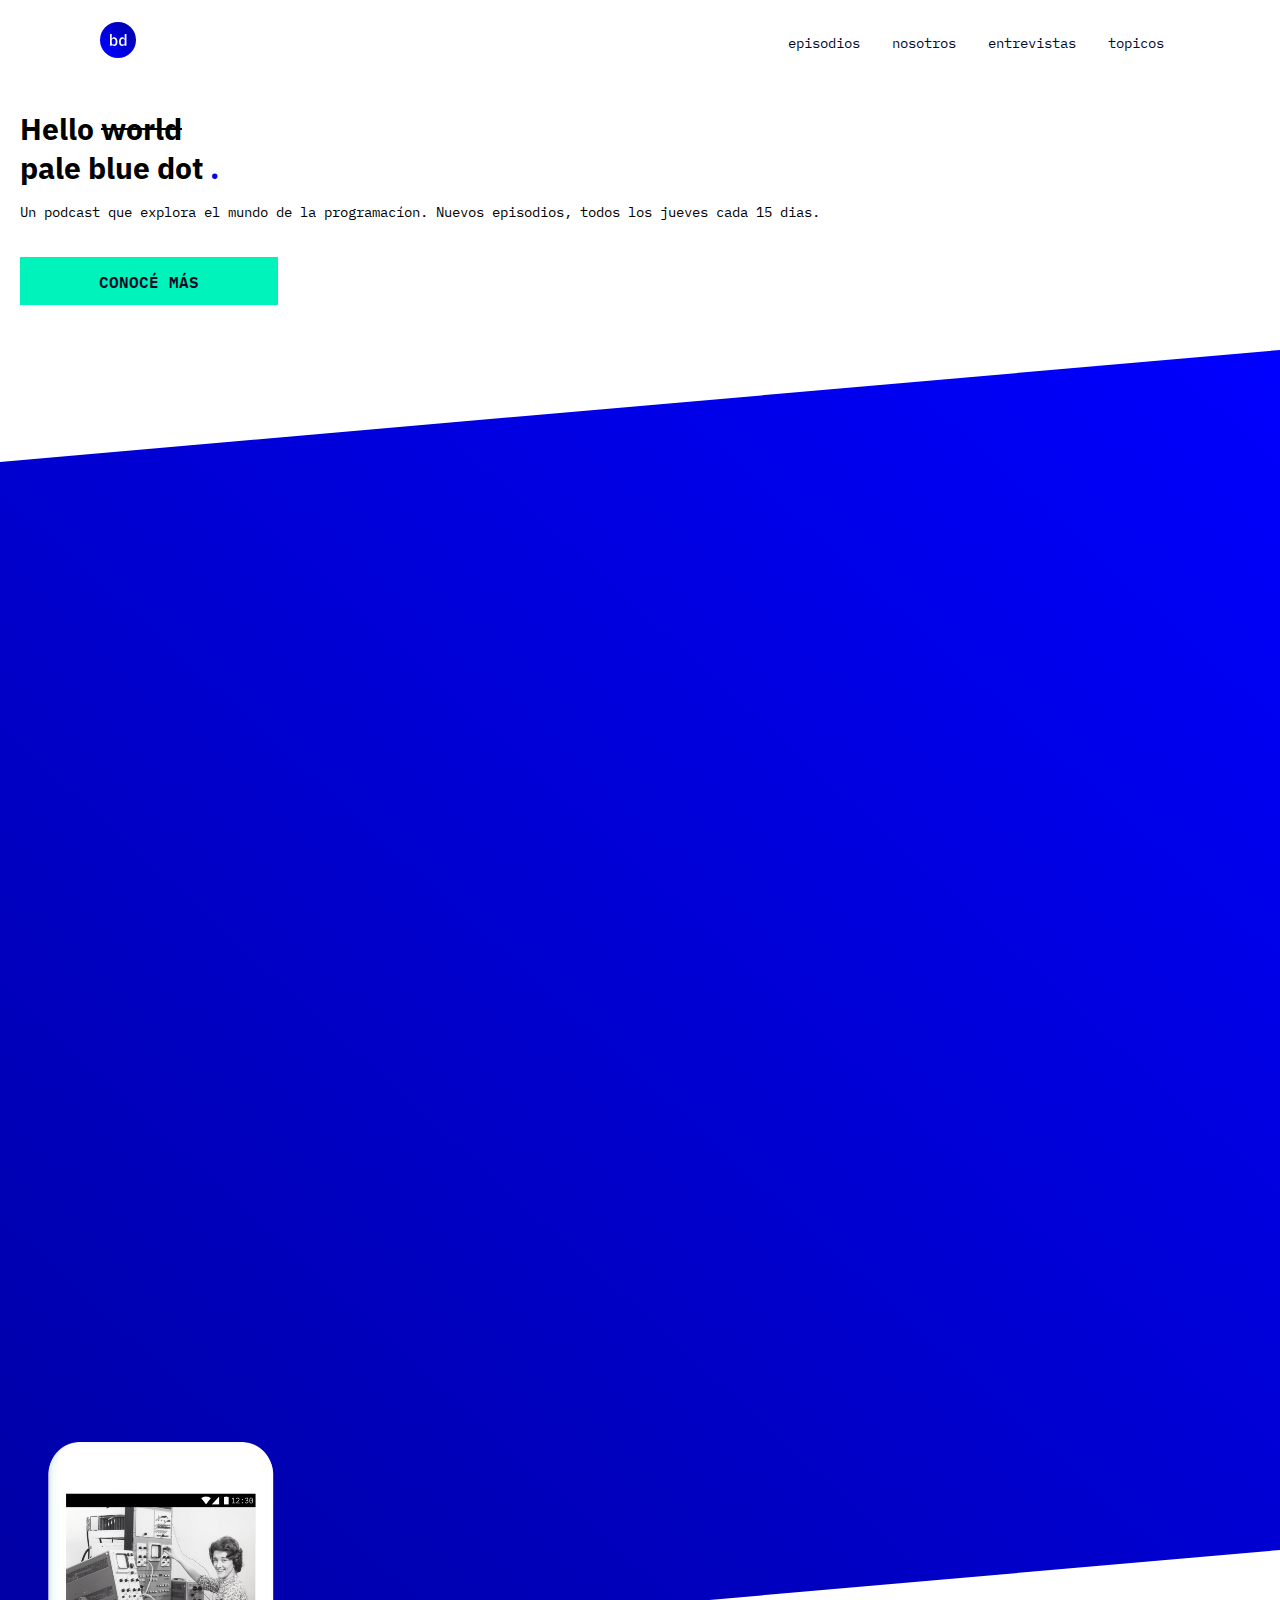
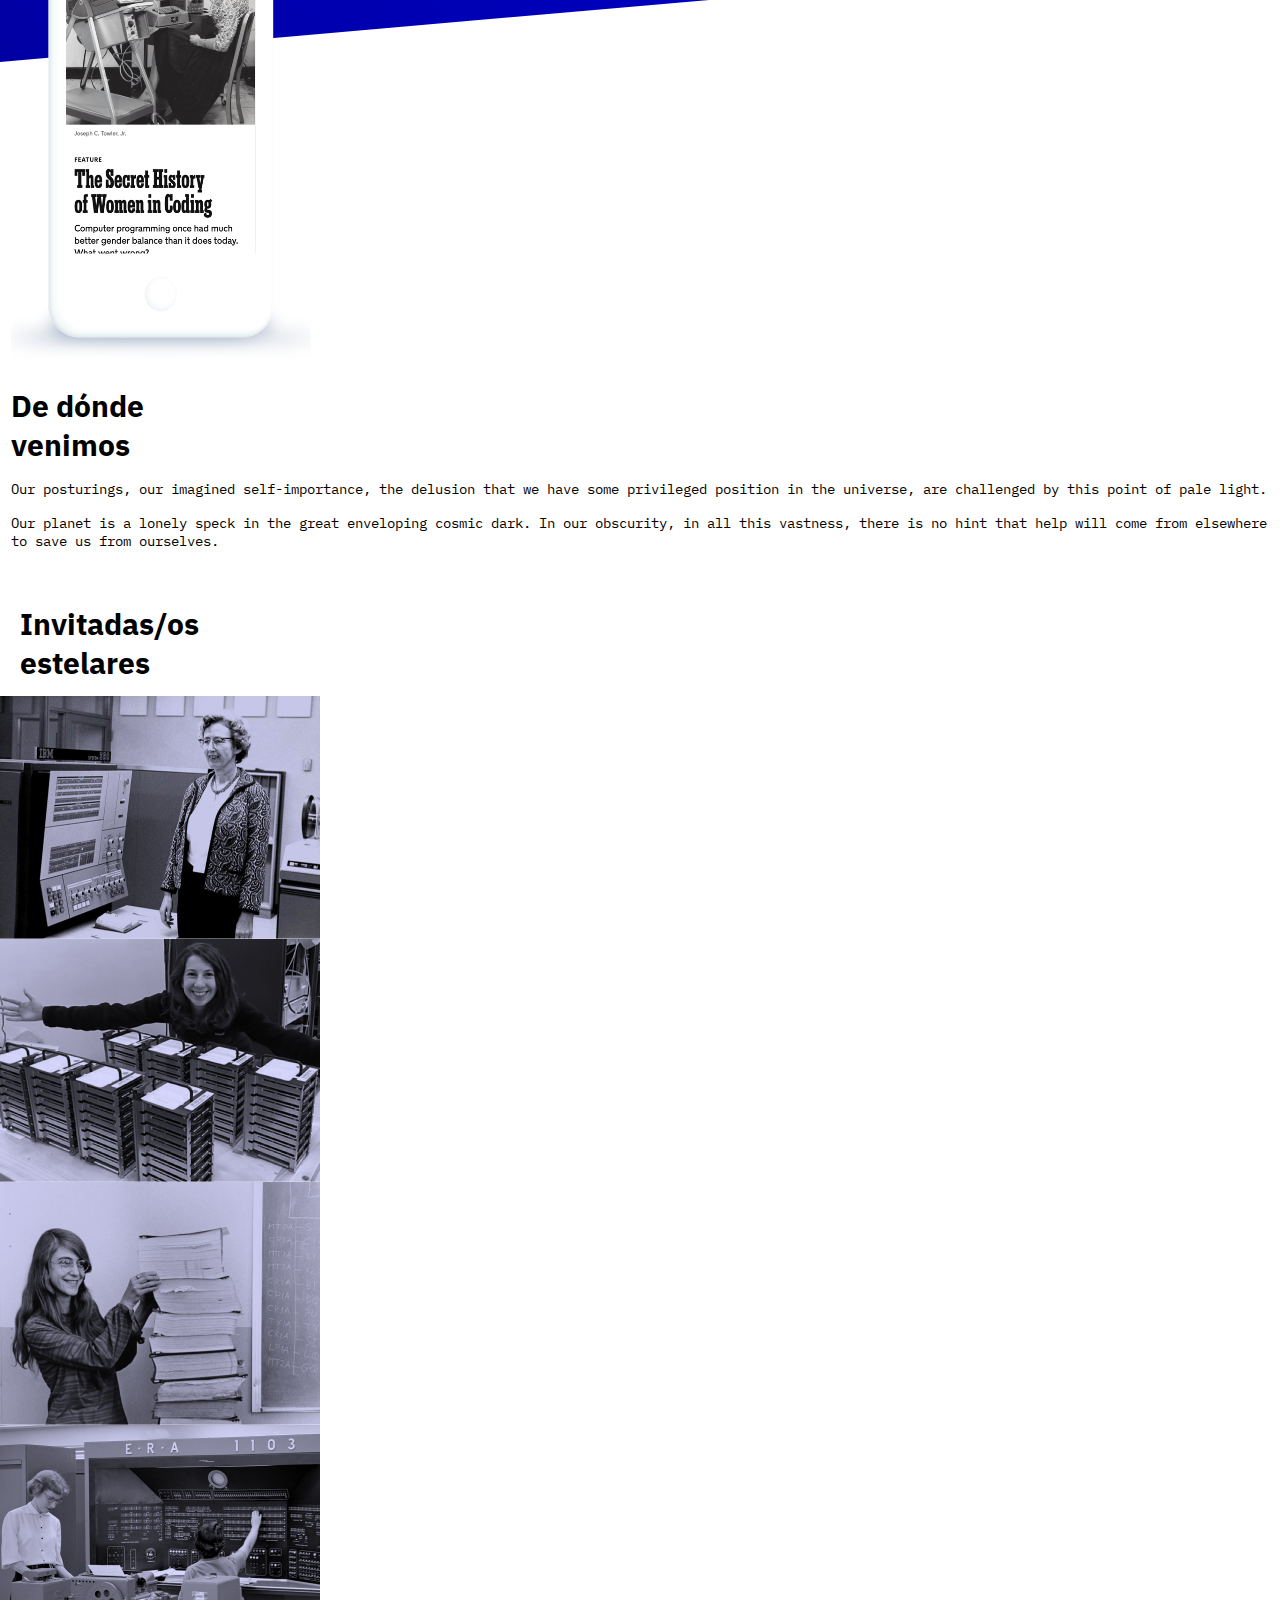
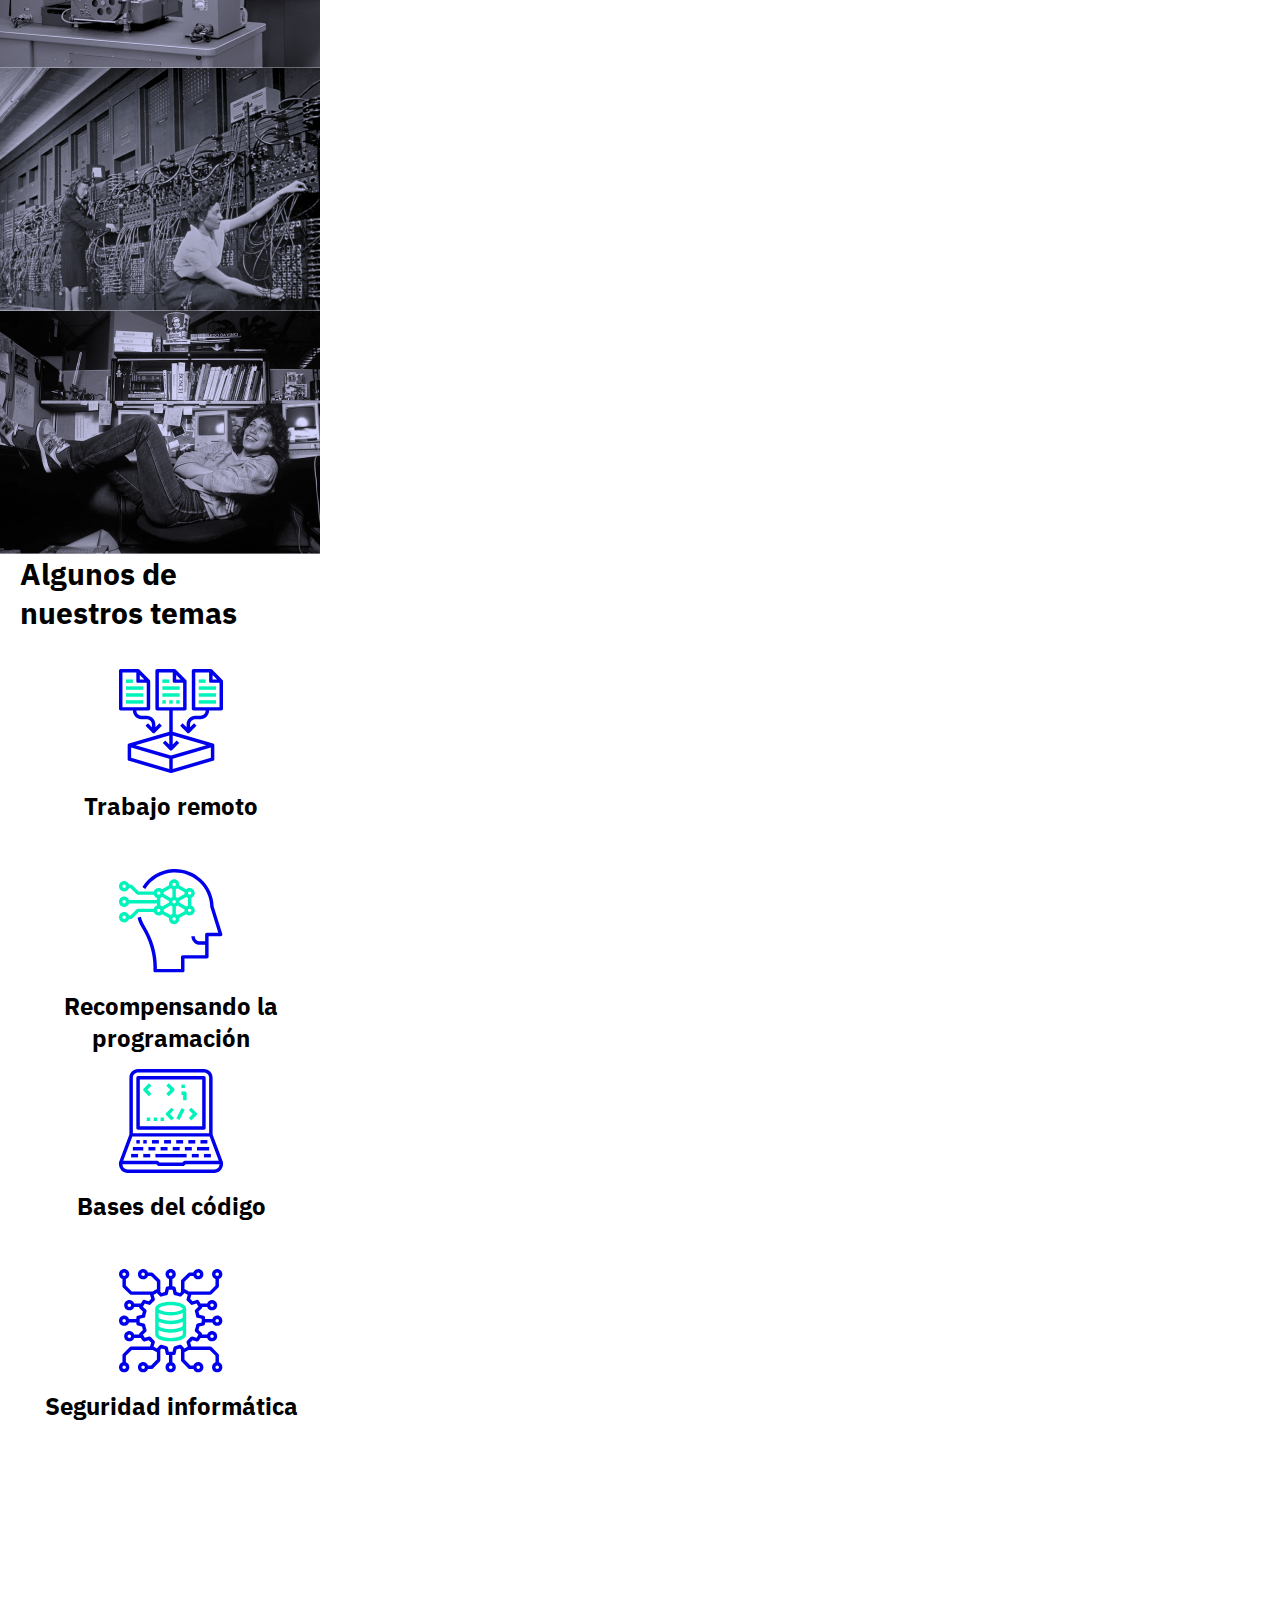
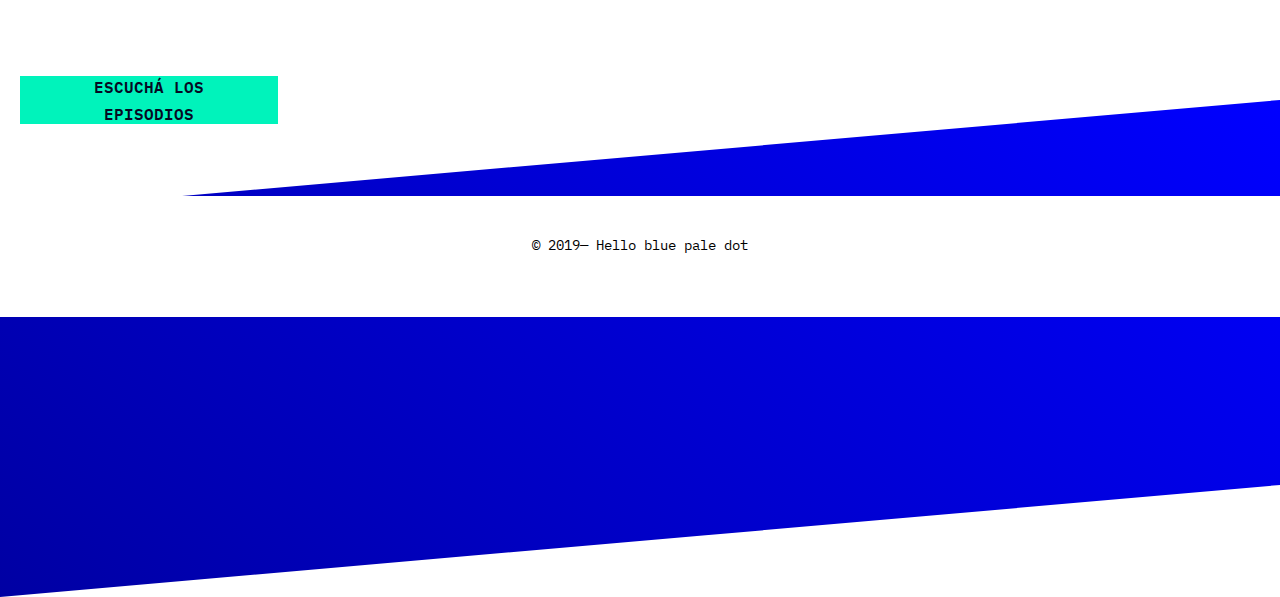
==== pagina/index.html @ 5ed2f021 "footer y section 6 por faltar en desktop" ====
<!DOCTYPE html>
<html lang="en">
<head>
    <meta charset="UTF-8">
    <meta name="viewport" content="width=device-width, initial-scale=1.0">
    <link rel="stylesheet" href="https://use.fontawesome.com/releases/v5.8.1/css/all.css" integrity="sha384-50oBUHEmvpQ+1lW4y57PTFmhCaXp0ML5d60M1M7uH2+nqUivzIebhndOJK28anvf" crossorigin="anonymous">
    <link rel="preconnect" href="https://fonts.gstatic.com">
    <link href="https://fonts.googleapis.com/css2?family=IBM+Plex+Mono:ital,wght@0,400;1,200;1,300&display=swap" rel="stylesheet">
    <link href="https://fonts.googleapis.com/css2?family=IBM+Plex+Mono:ital,wght@0,400;1,200;1,300&family=IBM+Plex+Sans:wght@300&display=swap" rel="stylesheet">
    <link rel="import" href="assets/logo.svg">
    <link rel="import" href="assets/icon1.svg">
    <link rel="import" href="assets/icon2.svg">
    <link rel="import" href="assets/icon3.svg">
    <link rel="import" href="assets/icon4.svg">
    <link rel="import" href="assets/grace-hopper.png">
    <link rel="import" href="assets/Katie-Bouman.png">
    <link rel="import" href="assets/Margaret_Hamilton.png">
    <link rel="import" href="assets/An E.R.A.Univac 1103 computer in the 1950s.png">
    <link rel="import" href="assets/Computer operators with an Eniac — the world’s first programmable general-purpose computer.png">
    <link rel="import" href="assets/susan-kare.png">
    <link rel="import" href="assets/phone.png">
    <link rel="stylesheet" href="css/index.css">
    <title>bd</title>
</head>
<body>
    <header class="header">
        <div class="logo">
            <img src="assets/logo.svg" class="logo">
        </div>
        <div class="menu-container">
            <input type="checkbox" class="menu-check" id="menu-checked">
            <label for="menu-checked">
                <div class="hamburguesa">
                    <!-- &#9776 -->
                    <i class="fas fa-bars"></i>
                </div>
                <div class="closed">
                    <!-- &#10006 -->
                    <i class="fas fa-times"></i>
                </div>
            </label>
            <div class="menu paragraph">
                <div><a href="#">episodios</a></div>
                <div><a href="#">nosotros</a></div>
                <div><a href="#">entrevistas</a></div>
                <div><a href="#">topicos</a></div>
            </div>
        </div>
    </header>
    <section class="sect-1">
        <div class="container">
            <div class="title main">
                <h5>Hello
                    <span style="text-decoration: line-through;">world</span><br>
                    pale blue dot <span style="color: #0000EC;">.</span>
                </h5>
            </div>
            <div class="paragraph"><p>
                Un podcast que explora el mundo de la programacíon.
                Nuevos episodios, todos los jueves cada 15 dias.
            </p>
        </div>
            <div class="links">
                <a href="#">CONOCÉ MÁS</a>
            </div>
        </div>
    </section>
    <section  class="sect-2">
        <div class="background">
        </div>
         <div class="container">
            <div class="title secondary-tit">
                <h5>Episodios</h5>
            </div>
        </div>
        <div class="container-img">
        <div class="container-left cont-main">
            <div><iframe class="frame" src="https://open.spotify.com/embed-podcast/episode/7AZZy2nJ4R9ZndHW0h2yxt"  frameborder="0" allowtransparency="true" allow="encrypted-media"></iframe></div>
            <div><iframe  class="frame" src="https://open.spotify.com/embed-podcast/episode/1ezdL2ivAGLwSE6Xbssxqt"  frameborder="0" allowtransparency="true" allow="encrypted-media"></iframe></div>
        </div>
        <div class="container-right cont-main">
            <div><iframe class="frame" src="https://open.spotify.com/embed-podcast/episode/3cWta1iiQSfvrdHaCbLkSD"  frameborder="0" allowtransparency="true" allow="encrypted-media"></iframe></div>
            <div><iframe class="frame" src="https://open.spotify.com/embed-podcast/show/2Iibd5A6R7mxkCm4NwNmUn"  frameborder="0" allowtransparency="true" allow="encrypted-media"></iframe></div>
        </div>
     </div>
    </section>
    <section  class="sect-3">
        <div class="container-img">
            <div class="container-left">
                <img src="assets/phone.png" class="phone">
            </div>
            <div class="container-right A-box">
                <div class="title">
                    <h5>De dónde <br>
                         venimos
                    </h5>
                </div>
            <div class="paragraph">
                <p>
                Our posturings, our imagined self-importance,
                the delusion that we have some privileged
                position in the universe, are challenged
                by this point of pale light.
            </p>
        </div>
        <div class="paragraph">
            <p>
            Our planet is a lonely speck in the great enveloping
            cosmic dark. In our obscurity, in all this vastness,
            there is no hint that help will come from elsewhere
            to save us from ourselves.
        </p>
    </div>
            </div>
        </div>
    </section>      
    <section  class="sect-4">
        <div class="container">
            <div class="title third-tit">
                <h5>Invitadas/os<br>
                     estelares
                    </h5>
            </div>
        </div>
        <div class="container-img img-2">
            <div class="cont-sec-L">
                <div class="image">
                    <img src="assets/grace-hopper.png" class="image">
                </div>
                <div class="image">
                    <img src="assets/Katie-Bouman.png" class="image">
                </div>
                <div class="image">
                    <img src="assets/Margaret_Hamilton.png" class="image">
                </div>
            </div>
            <div class="cont-sec-R">
                <div class="image">
                    <img src="assets/An E.R.A.Univac 1103 computer in the 1950s.png" class="image">
                </div>
                <div class="image">
                    <img src="assets/Computer operators with an Eniac — the world’s first programmable general-purpose computer.png" class="image">
                </div>
                <div class="image">
                    <img src="assets/susan-kare.png" class="image">
                </div>
            </div>
        </div>
    </section>
    <section  class="sect-5">
        <div class="container">
            <div class="title fourth-tit">
                <h5>
                    Algunos de <br>
                    nuestros temas
                </h5>
            </div>
        </div>
        <div class="container-img img-3">
        <div class="container-left cont-third">
            <div class="box">
                <img src="assets/icon1.svg" class="image border">
                <p class="title small">Trabajo remoto</p>
            </div>
            <div class="box">
                <img src="assets/icon2.svg" class="image border">
                <p class="title small">Recompensando la programación
            </p>
            </div>
        </div>
        <div class="container-right cont-third">
            <div class="box">
                <img src="assets/icon3.svg" class="image border">
                <p class="title small">Bases del código</p>
            </div>
            <div class="box">
                <img src="assets/icon4.svg" class="image border">
                <p class="title small">Seguridad informática</p>
            </div>
        </div>
    </div>
    </section>
    <section  class="sect-6">
        <div class="background second">
        </div>
        <div class="container">
            <div class="title secondary-tit">
                <h4>¿Querés las <br>
                     ultimas  <br> 
                     novedades?</h4>
            </div>
            <div class="links">
                <a href="#">ESCUCHÁ LOS EPISODIOS</a>
            </div>
        </div>
    </section>
    <footer>
        <div class="footer">
            <div class="container-left cont-four">
                <p class="paragraph">
                    © 2019— Hello blue pale dot
                </p>
            </div>
            <div class="container-right cont-four">
                <i class="fab fa-spotify"></i>
                <i class="fab fa-instagram"></i>
                <i class="fab fa-twitter"></i>
                <i class="fab fa-facebook"></i>
                <i class="fab fa-telegram"></i>
            </div>
        </div>
    </footer>
</body>
---- pagina/css/index.css ----
* {
  box-sizing: border-box;
  margin: 0;
  padding: 0;
}

section {
  z-index: 1;
}

.background {
  position: absolute;
  content: " ";
  top: 350px;
  bottom: 0;
  right: 0;
  left: 0;
  width: 100%;
  height: 1200px;
  z-index: -1;
  transform: skewY(-5deg);
  transform-origin: top right;
  background-image: linear-gradient(225deg, #0000FF 0%, #0000A3 100%);
}
.background.second {
  top: 4900px;
  height: 385px;
}

.container {
  margin: 0 20px;
}

.title {
  display: flex;
  flex-direction: column;
  font-size: 36px;
  letter-spacing: 0;
  font-family: "IBM Plex Sans", sans-serif;
  letter-spacing: 0;
}
.title.secondary-tit {
  color: #ffffff;
  margin-top: 80px;
}
.title.secondary-tit h4 {
  font-weight: 500;
  text-align: center;
}
.title.third-tit {
  margin-top: 54px;
  margin-bottom: 14px;
}
.title.fourth-tit {
  margin-bottom: 37px;
}
.title.small {
  font-size: 24px;
  font-weight: bold;
  text-align: center;
  margin: 17px 0 34px;
}

.links {
  display: flex;
  flex-direction: column;
  justify-content: center;
  width: 258px;
  height: 48px;
  background-color: #00F3BB;
  margin: 36px 0 72px 0;
}
.links a {
  font-family: "IBM Plex Mono", monospace;
  color: #060A24;
  font-weight: 600;
  text-decoration: none;
  text-align: center;
  padding: 15px 25px;
}

.links:hover {
  background-image: linear-gradient(225deg, #0000FF 0%, #00F3BB 100%);
}
.links:hover a {
  font-family: "IBM Plex Mono", monospace;
  color: #ffffff;
}

.container-img {
  margin: 11px 11px;
}
.container-img.img-2 {
  margin: 0;
}

.container-left, .container-right {
  flex-direction: row;
  flex-wrap: wrap;
  align-items: center;
  width: 100%;
  height: 100%;
  max-width: 1440px;
  max-height: 1000px;
}

.paragraph {
  font-family: "IBM Plex Mono", monospace;
  font-size: 14px;
  letter-spacing: 0;
  margin-top: 16px;
}

.frame {
  width: 100%;
  height: 100%;
  min-width: 300px;
  max-width: 600px;
  min-height: 235px;
  max-height: 240px;
}

.box {
  display: flex;
  flex-direction: column;
  height: 150px;
  width: 320px;
  margin-bottom: 50px;
}

.phone {
  width: 300px;
  height: 520px;
  margin-top: 40px;
  margin-bottom: 20px;
}

.image {
  display: flex;
  width: 320px;
  max-width: 500px;
  max-height: 364px;
  height: 243px;
}
.image.border {
  width: 104px;
  height: 104px;
  margin: 0 108px;
}

.container-right .image:nth-last-child(1) {
  margin-bottom: 48px;
}

.footer {
  display: flex;
  flex-direction: column;
  width: 100%;
  height: 121px;
  background-color: #ffffff;
  padding-top: 24px;
}

.footer {
  text-align: center;
}
.footer i {
  margin: 16px 19px 0 23px;
}

@media (min-width: 1440px) {
  .title {
    flex-direction: row;
    font-size: 48px;
  }
  .title.main {
    font-size: 64px;
  }
  .title.secondary-tit {
    margin-top: 200px;
  }

  br {
    display: none;
  }

  .links {
    margin-top: 56px;
  }
}
@media (min-width: 1440px) {
  .container {
    display: flex;
    margin: 0 200px;
  }

  .sect-3 {
    margin-top: 50px;
  }

  .phone {
    width: 457.6px;
    height: 660px;
  }

  .container-img {
    display: flex;
    margin: 26px 100px;
  }
  .container-img.cont-main {
    padding: 0 72px;
  }
  .container-img.img-2 {
    display: flex;
    flex-direction: column;
    width: 1440px;
    height: 728px;
  }
  .container-img.img-2.img-3 {
    margin: 0 200px;
  }
  .container-img .image {
    flex-direction: row;
    flex-wrap: wrap;
    width: 100%;
    height: 100%;
  }

  .sect-3 .container-img .container-left {
    width: 457.6px;
    margin-right: 62px;
  }

  .sect-3 {
    margin: 0 200px;
  }

  .sect-4 {
    margin-bottom: 64px;
  }

  .sect-4 .cont-sec-L, .cont-sec-R {
    display: flex;
    flex-direction: row;
    flex-wrap: nowrap;
    width: 100%;
    height: 364px;
  }

  .A-box {
    align-self: center;
    height: 350px;
    width: 464px;
  }

  .frame {
    margin-bottom: 72px;
    width: 584px;
    height: 232px;
  }

  .container:first-child {
    flex-direction: column;
  }
}
@media (min-width: 1440px) {
  .background {
    height: 1000px;
  }
}
.header {
  display: flex;
  justify-content: space-between;
  align-items: center;
  height: 60px;
  padding: 0 16px 0 16px;
  background: white;
  color: black;
  position: sticky;
  top: 0;
  margin-bottom: 29px;
}

.logo {
  height: 24px;
  width: 24px;
}

.menu-check {
  opacity: 0;
  position: absolute;
  left: 0;
  top: 0;
}

.menu-check:checked ~ label .hamburguesa {
  display: none;
}

.menu-check:checked ~ label .closed,
.menu-check:checked ~ .menu {
  display: block;
}

.closed,
.menu {
  display: none;
}

.menu {
  position: absolute;
  top: 44px;
  left: 0;
  background: #0000EC;
  width: 100%;
}

.menu div a {
  display: flex;
  color: #fff;
  text-decoration: none;
  padding: 16px 0 24px 16px;
}

.menu div a:hover {
  text-decoration: line-through;
  color: #00F3BB;
  transition: 0.2s ease-in-out;
}

.menu div a:active {
  text-decoration: line-through;
  color: rgba(6, 10, 36, 0.56);
  transition: 0.2s ease-in-out;
}

@media (min-width: 1280px) {
  .header {
    display: flex;
    justify-content: space-between;
    align-items: center;
    height: 80px;
    padding: 0 100px 0 100px;
    background: #fff;
    color: black;
    position: sticky;
    top: 0;
  }

  .hamburguesa, .menu-check:checked {
    display: none;
  }

  .logo {
    height: 36px;
    width: 36px;
  }

  .menu {
    display: inline-flex;
    position: relative;
    top: -5px;
    left: auto;
    background: transparent;
    width: 100%;
  }

  .menu div a {
    display: inline-block;
    color: #060A24;
    text-decoration: none;
    padding: 16px;
  }
}

/*# sourceMappingURL=index.css.map */
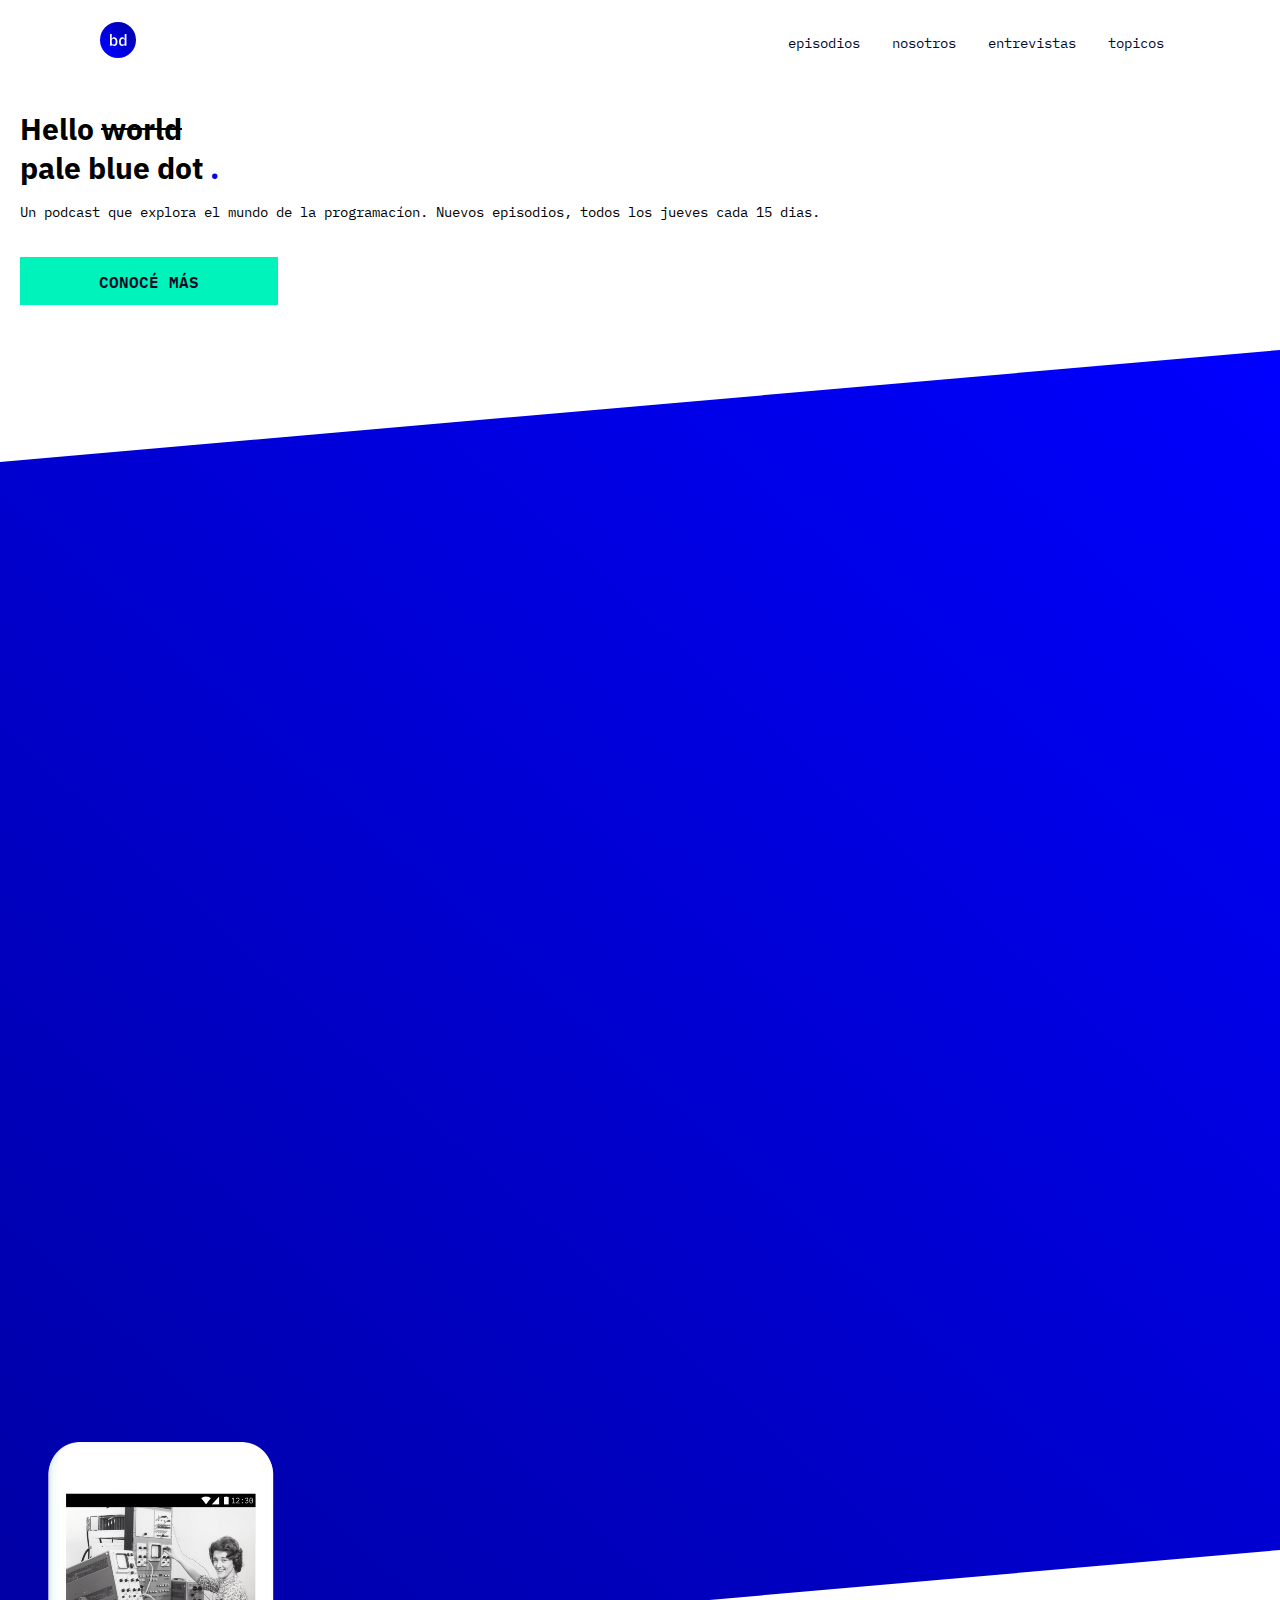
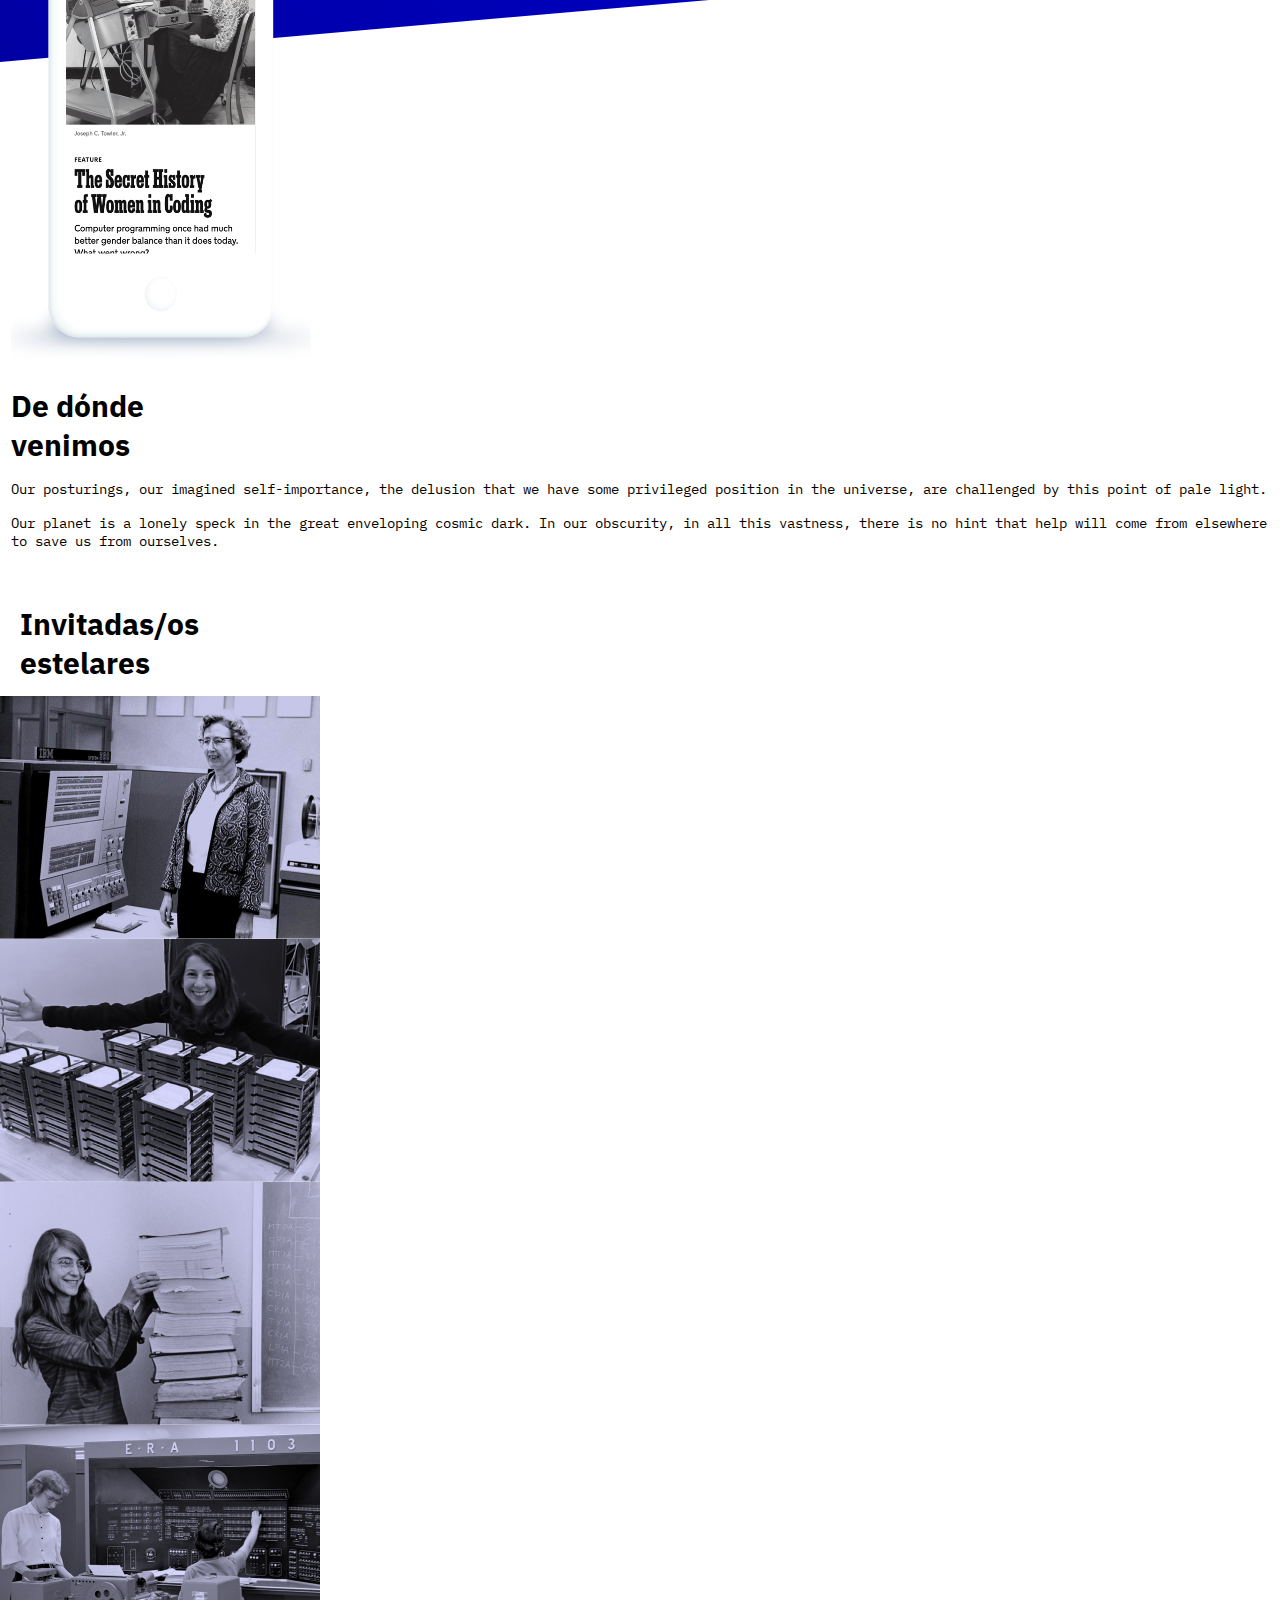
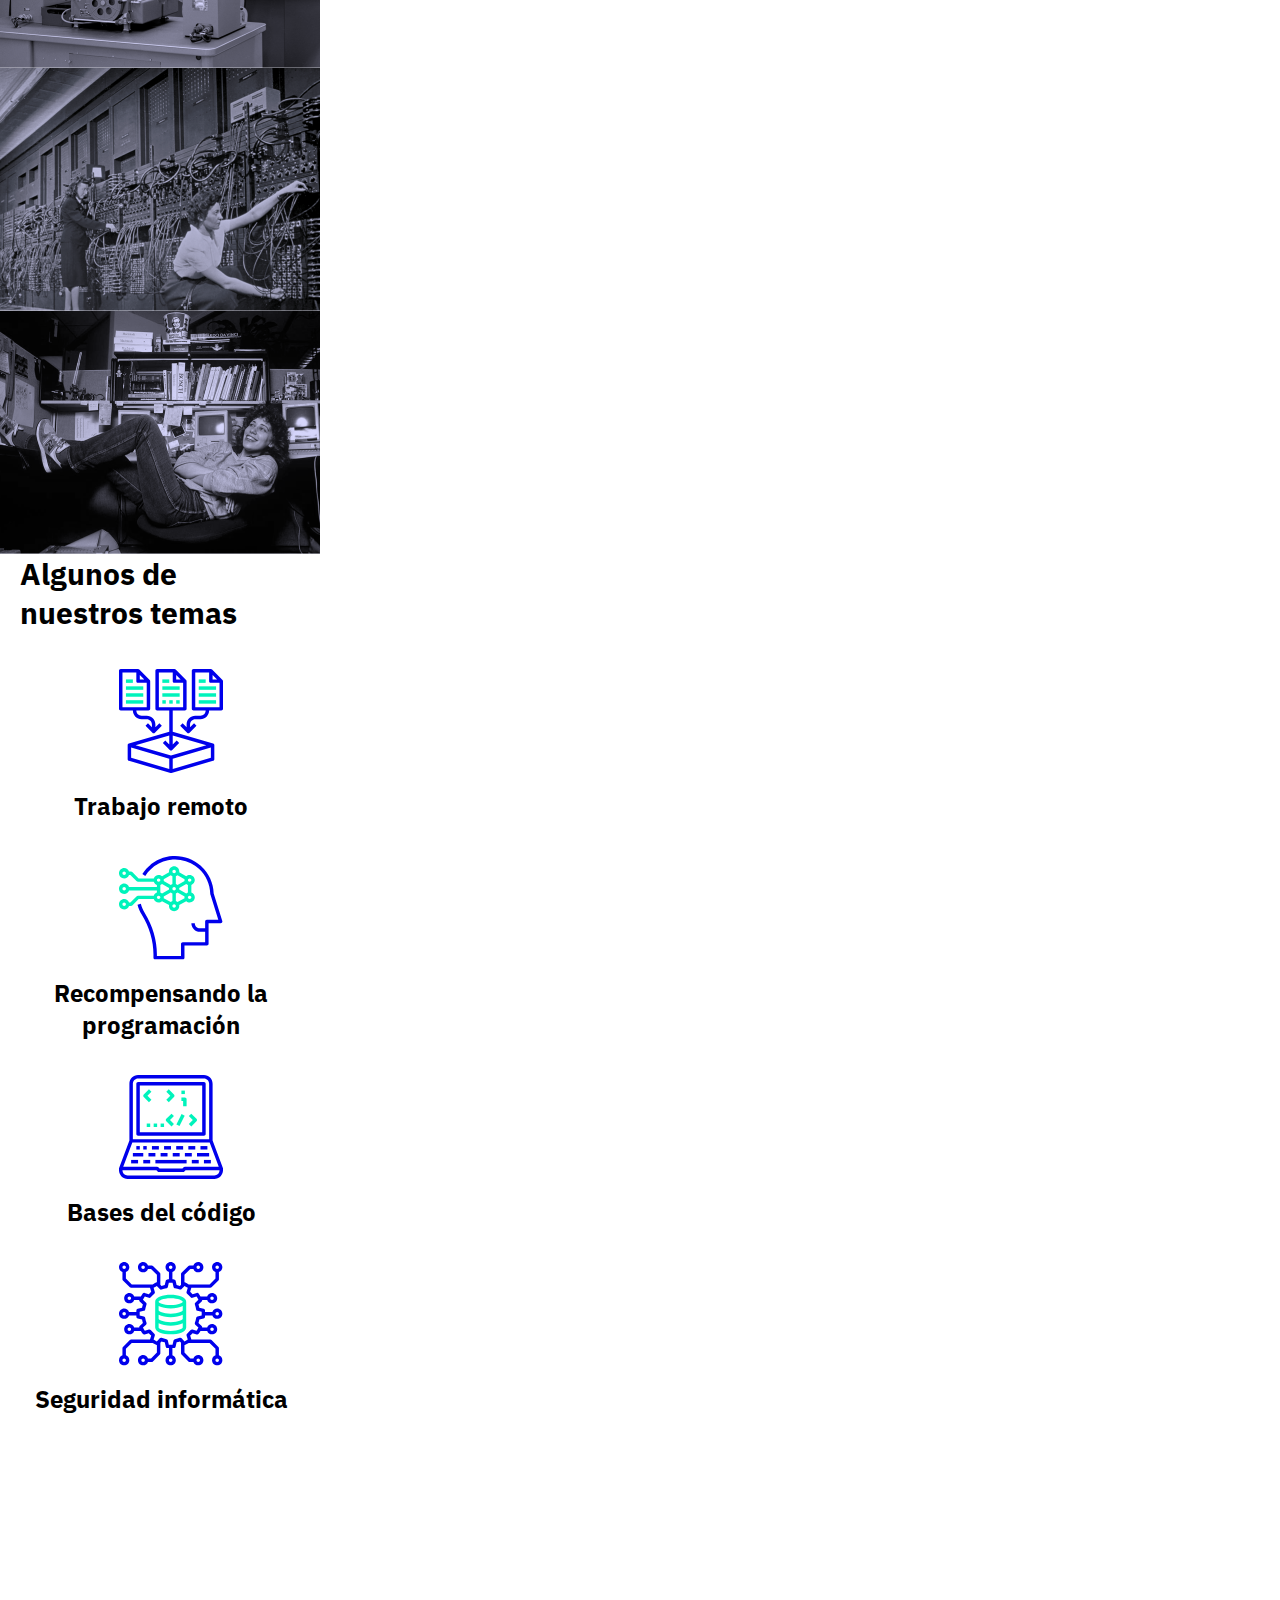
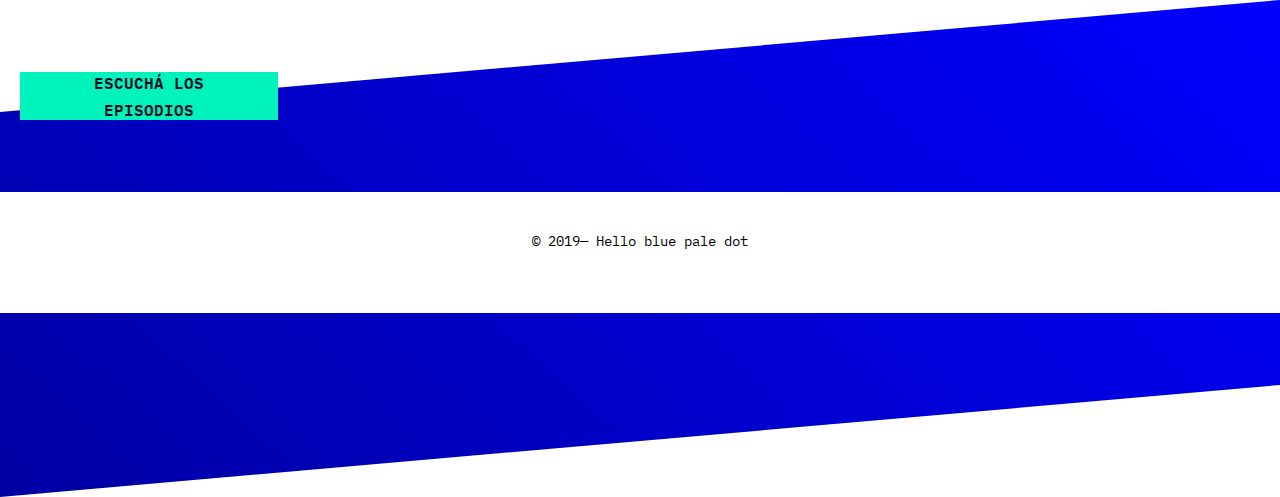
==== commit 0313d1f0: "todo hecho slo faltan algunos pulidos" ====
--- a/pagina/index.html
+++ b/pagina/index.html
@@ -40,10 +40,10 @@
                 </div>
             </label>
             <div class="menu paragraph">
-                <div><a href="#">episodios</a></div>
-                <div><a href="#">nosotros</a></div>
-                <div><a href="#">entrevistas</a></div>
-                <div><a href="#">topicos</a></div>
+                <div><a  href="#episodios">episodios</a></div>
+                <div><a  href="#nosotros">nosotros</a></div>
+                <div><a  href="#entrevistas">entrevistas</a></div>
+                <div><a  href="#topicos">topicos</a></div>
             </div>
         </div>
     </header>
@@ -61,11 +61,11 @@
             </p>
         </div>
             <div class="links">
-                <a href="#">CONOCÉ MÁS</a>
-            </div>
-        </div>
-    </section>
-    <section  class="sect-2">
+                <a href="#nosotros">CONOCÉ MÁS</a>
+            </div>
+        </div>
+    </section>
+    <section  class="sect-2" id="episodios">
         <div class="background">
         </div>
          <div class="container">
@@ -84,7 +84,7 @@
         </div>
      </div>
     </section>
-    <section  class="sect-3">
+    <section  class="sect-3" id="nosotros">
         <div class="container-img">
             <div class="container-left">
                 <img src="assets/phone.png" class="phone">
@@ -114,7 +114,7 @@
             </div>
         </div>
     </section>      
-    <section  class="sect-4">
+    <section  class="sect-4" id="entrevistas">
         <div class="container">
             <div class="title third-tit">
                 <h5>Invitadas/os<br>
@@ -147,7 +147,7 @@
             </div>
         </div>
     </section>
-    <section  class="sect-5">
+    <section  class="sect-5" id="topicos">
         <div class="container">
             <div class="title fourth-tit">
                 <h5>
@@ -157,7 +157,6 @@
             </div>
         </div>
         <div class="container-img img-3">
-        <div class="container-left cont-third">
             <div class="box">
                 <img src="assets/icon1.svg" class="image border">
                 <p class="title small">Trabajo remoto</p>
@@ -167,8 +166,6 @@
                 <p class="title small">Recompensando la programación
             </p>
             </div>
-        </div>
-        <div class="container-right cont-third">
             <div class="box">
                 <img src="assets/icon3.svg" class="image border">
                 <p class="title small">Bases del código</p>
@@ -178,19 +175,18 @@
                 <p class="title small">Seguridad informática</p>
             </div>
         </div>
-    </div>
     </section>
     <section  class="sect-6">
         <div class="background second">
         </div>
         <div class="container">
-            <div class="title secondary-tit">
+            <div class="title secondary-tit last-tit">
                 <h4>¿Querés las <br>
                      ultimas  <br> 
                      novedades?</h4>
             </div>
-            <div class="links">
-                <a href="#">ESCUCHÁ LOS EPISODIOS</a>
+            <div class="links sec-link">
+                <a href="#episodios">ESCUCHÁ LOS EPISODIOS</a>
             </div>
         </div>
     </section>
--- a/pagina/css/index.css
+++ b/pagina/css/index.css
@@ -23,7 +23,7 @@
   background-image: linear-gradient(225deg, #0000FF 0%, #0000A3 100%);
 }
 .background.second {
-  top: 4900px;
+  top: 4800px;
   height: 385px;
 }
 
@@ -100,7 +100,7 @@
   align-items: center;
   width: 100%;
   height: 100%;
-  max-width: 1440px;
+  max-width: 1540px;
   max-height: 1000px;
 }
 
@@ -121,11 +121,12 @@
 }
 
 .box {
-  display: flex;
-  flex-direction: column;
-  height: 150px;
-  width: 320px;
-  margin-bottom: 50px;
+  width: 100%;
+  height: 100%;
+  max-width: 300px;
+  min-width: 200px;
+  max-height: 200px;
+  min-height: 150px;
 }
 
 .phone {
@@ -179,6 +180,17 @@
   .title.secondary-tit {
     margin-top: 200px;
   }
+  .title.secondary-tit.last-tit {
+    margin-left: 200px;
+    margin-top: 150px;
+  }
+  .title.small {
+    margin: 17px 20px;
+  }
+
+  p .small {
+    text-align: center;
+  }
 
   br {
     display: none;
@@ -186,11 +198,15 @@
 
   .links {
     margin-top: 56px;
+  }
+  .links.sec-link {
+    align-self: center;
   }
 }
 @media (min-width: 1440px) {
   .container {
     display: flex;
+    flex-direction: column;
     margin: 0 200px;
   }
 
@@ -205,6 +221,7 @@
 
   .container-img {
     display: flex;
+    justify-content: center;
     margin: 26px 100px;
   }
   .container-img.cont-main {
@@ -213,10 +230,11 @@
   .container-img.img-2 {
     display: flex;
     flex-direction: column;
-    width: 1440px;
+    width: 100%;
+    max-width: 1600px;
     height: 728px;
   }
-  .container-img.img-2.img-3 {
+  .container-img .container-img .img-3 {
     margin: 0 200px;
   }
   .container-img .image {
@@ -224,6 +242,11 @@
     flex-wrap: wrap;
     width: 100%;
     height: 100%;
+  }
+  .container-img .image.border {
+    margin: 0 0 0 90px;
+    width: 104px;
+    height: 104px;
   }
 
   .sect-3 .container-img .container-left {
@@ -247,6 +270,27 @@
     height: 364px;
   }
 
+  .sect-5 {
+    margin-bottom: 40px;
+  }
+
+  .box {
+    width: 300px;
+    height: 200px;
+  }
+
+  .box .small:nth-last-child(1) {
+    margin: 17px 0 0 50px;
+  }
+
+  .sect-6 {
+    margin-top: 100px;
+  }
+
+  footer {
+    margin-top: 75px;
+  }
+
   .A-box {
     align-self: center;
     height: 350px;
@@ -266,6 +310,24 @@
 @media (min-width: 1440px) {
   .background {
     height: 1000px;
+  }
+  .background.second {
+    top: 3300px;
+    height: 518px;
+  }
+
+  .footer {
+    flex-direction: row;
+    justify-content: space-around;
+    height: 96px;
+    padding-top: 25px;
+  }
+  .footer .cont-four {
+    padding-right: 300px;
+  }
+  .footer .cont-four:last-child {
+    padding-left: 300px;
+    padding-right: 0;
   }
 }
 .header {
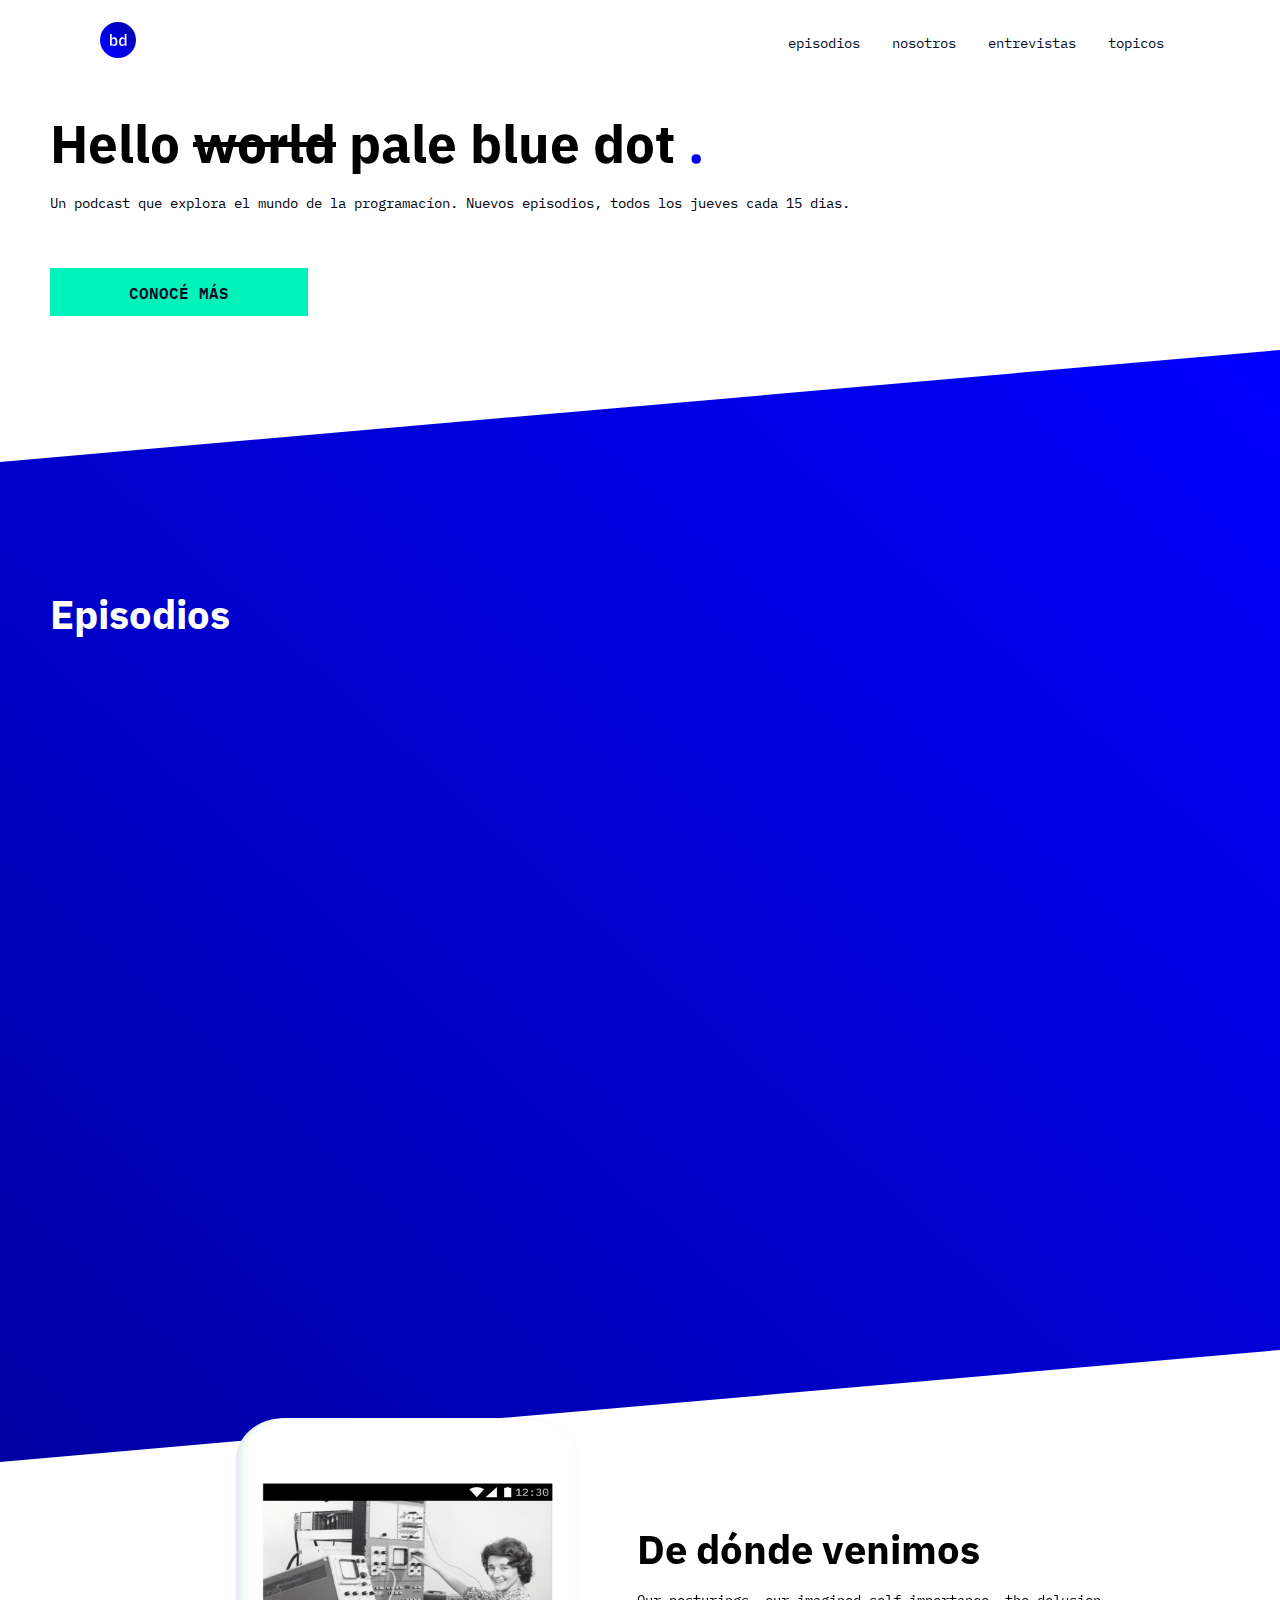
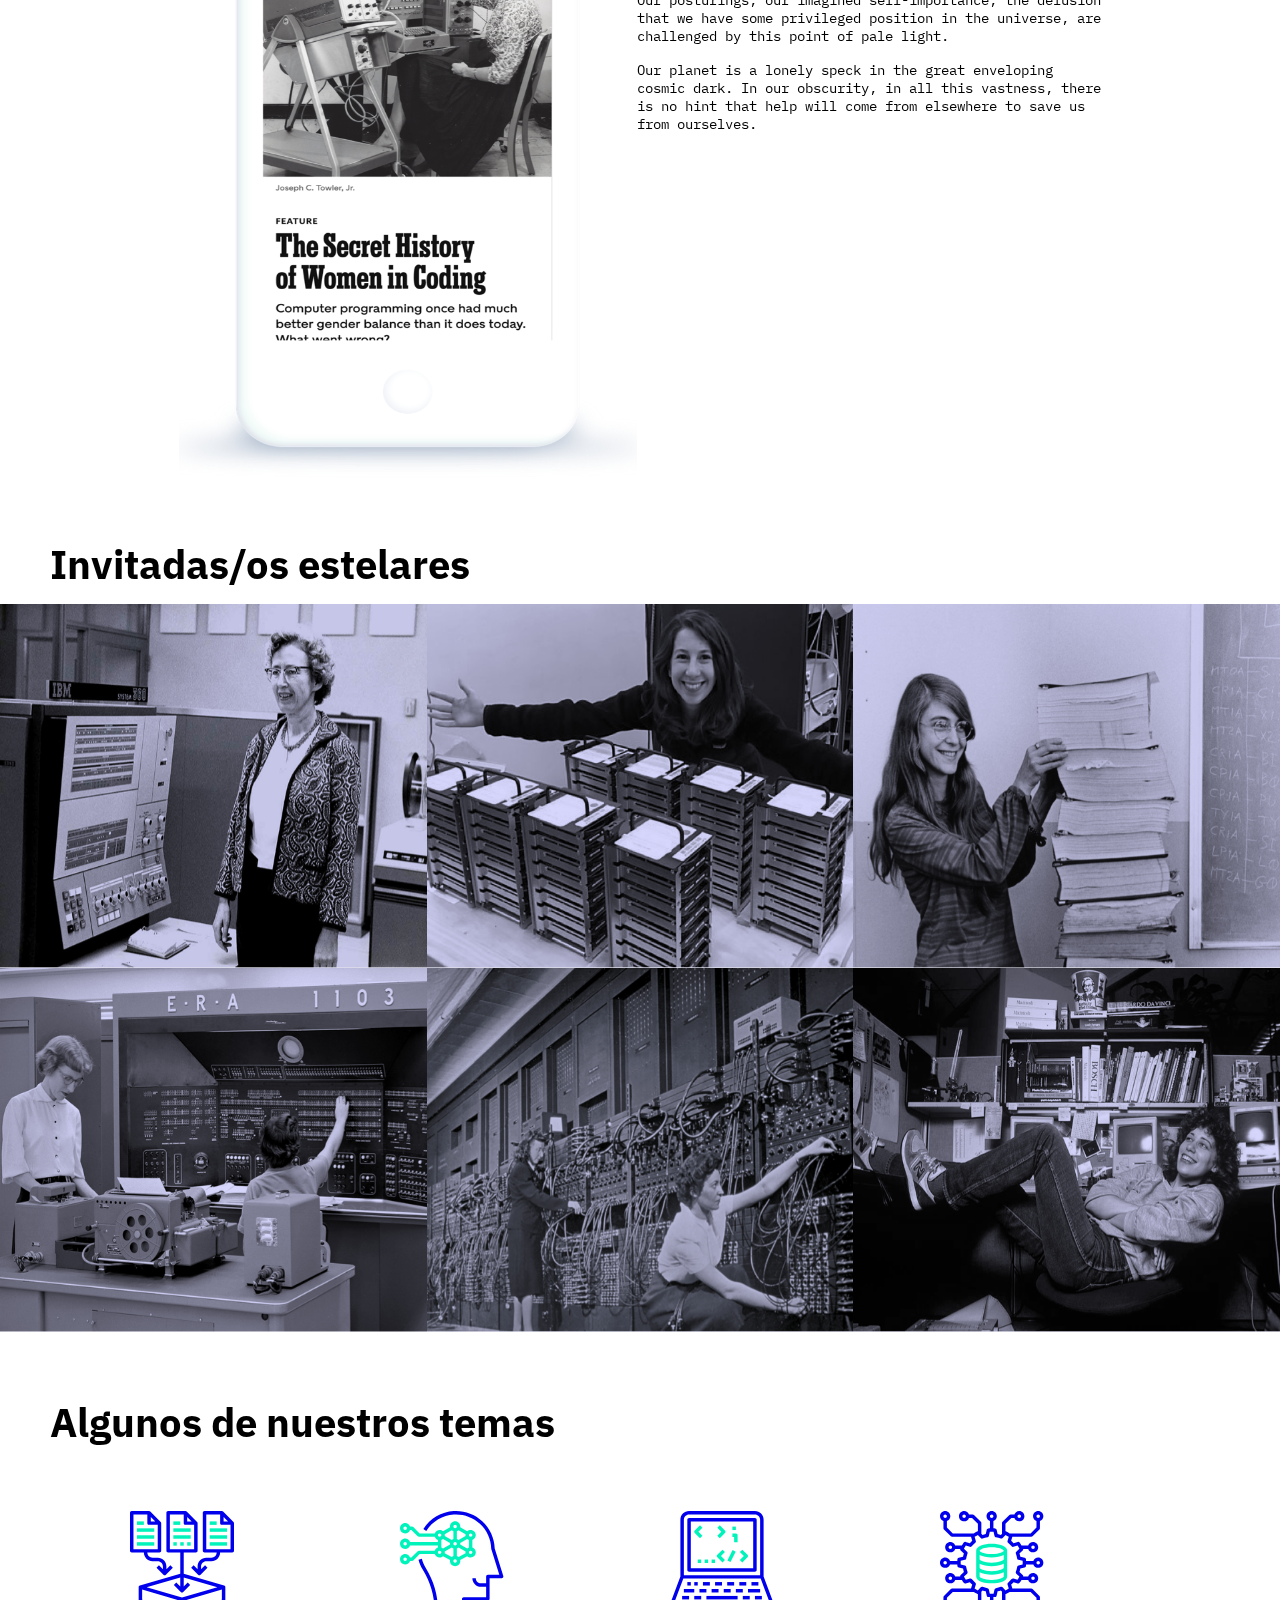
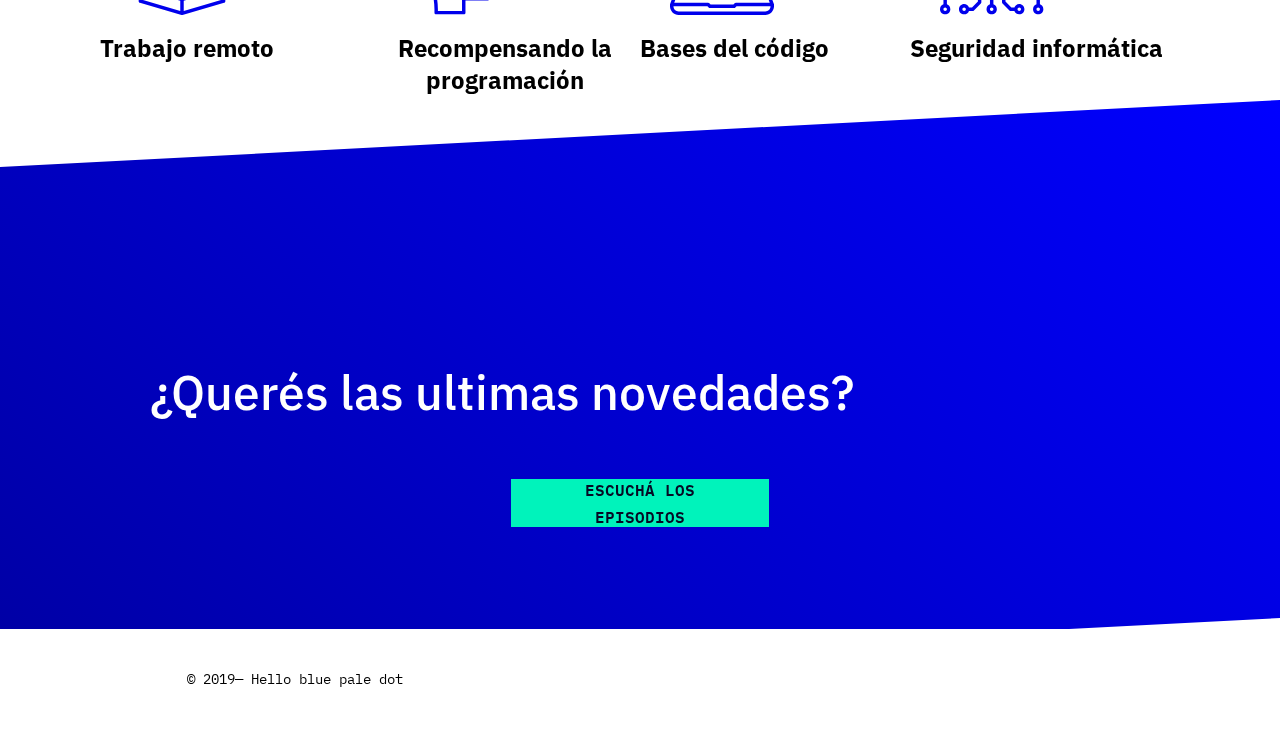
==== commit 13842e2c: "950 px casi terminado falta debuging" ====
--- a/pagina/index.html
+++ b/pagina/index.html
@@ -86,7 +86,7 @@
     </section>
     <section  class="sect-3" id="nosotros">
         <div class="container-img">
-            <div class="container-left">
+            <div class="container-left phone">
                 <img src="assets/phone.png" class="phone">
             </div>
             <div class="container-right A-box">
@@ -110,8 +110,8 @@
             there is no hint that help will come from elsewhere
             to save us from ourselves.
         </p>
-    </div>
-            </div>
+        </div>
+        </div>
         </div>
     </section>      
     <section  class="sect-4" id="entrevistas">
--- a/pagina/css/index.css
+++ b/pagina/css/index.css
@@ -124,7 +124,7 @@
   width: 100%;
   height: 100%;
   max-width: 300px;
-  min-width: 200px;
+  min-width: 150px;
   max-height: 200px;
   min-height: 150px;
 }
@@ -139,7 +139,7 @@
 .image {
   display: flex;
   width: 320px;
-  max-width: 500px;
+  max-width: 510px;
   max-height: 364px;
   height: 243px;
 }
@@ -169,6 +169,159 @@
   margin: 16px 19px 0 23px;
 }
 
+@media (min-width: 950px) {
+  .title {
+    flex-direction: row;
+    font-size: 48px;
+  }
+  .title.main {
+    font-size: 64px;
+  }
+  .title.secondary-tit {
+    margin-top: 200px;
+  }
+  .title.secondary-tit.last-tit {
+    margin-left: 100px;
+    margin-top: 150px;
+  }
+  .title.small {
+    margin: 17px 20px;
+  }
+
+  p .small {
+    text-align: center;
+  }
+
+  br {
+    display: none;
+  }
+
+  .links {
+    margin-top: 56px;
+  }
+  .links.sec-link {
+    align-self: center;
+  }
+}
+@media (min-width: 950px) {
+  .container {
+    display: flex;
+    flex-direction: column;
+    margin: 0 50px;
+  }
+
+  .sect-3 {
+    margin-top: 50px;
+  }
+
+  .phone {
+    width: 457.6px;
+    height: 660px;
+  }
+
+  .container-img {
+    display: flex;
+    justify-content: center;
+    margin: 26px 100px;
+  }
+  .container-img.cont-main {
+    padding: 0 72px;
+  }
+  .container-img.img-2 {
+    display: flex;
+    flex-direction: column;
+    width: 100%;
+    max-width: 1440px;
+    height: 728px;
+  }
+  .container-img .container-img .img-3 {
+    margin: 0 200px;
+  }
+  .container-img .image {
+    flex-direction: row;
+    flex-wrap: wrap;
+    width: 100%;
+    height: 100%;
+  }
+  .container-img .image.border {
+    margin: 0 0 0 30px;
+    width: 104px;
+    height: 104px;
+  }
+
+  .sect-4 {
+    margin-bottom: 64px;
+  }
+
+  .sect-4 .cont-sec-L, .cont-sec-R {
+    display: flex;
+    flex-direction: row;
+    flex-wrap: nowrap;
+    width: 100%;
+    height: 364px;
+  }
+
+  .sect-5 {
+    margin-bottom: 40px;
+  }
+
+  .box {
+    width: 300px;
+    height: 200px;
+  }
+
+  .box .small:nth-last-child(1) {
+    margin: 17px 0 0 0;
+  }
+
+  .sect-6 {
+    margin-top: 100px;
+  }
+
+  footer {
+    margin-top: 30px;
+  }
+
+  .A-box {
+    align-self: center;
+    height: 350px;
+    width: 464px;
+  }
+
+  .frame {
+    margin-bottom: 72px;
+    width: 284px;
+    height: 232px;
+  }
+
+  .container:first-child {
+    flex-direction: column;
+  }
+}
+@media (min-width: 950px) {
+  .background {
+    height: 1000px;
+  }
+  .background.second {
+    transform: skewY(-3deg);
+    top: 3300px;
+    height: 518px;
+  }
+
+  .footer {
+    flex-direction: row;
+    justify-content: space-around;
+    height: 100px;
+    padding-top: 25px;
+  }
+  .footer .cont-four {
+    padding-right: 50px;
+  }
+  .footer .cont-four:last-child {
+    padding-left: 50px;
+    padding-right: 0;
+  }
+}
 @media (min-width: 1440px) {
   .title {
     flex-direction: row;
@@ -184,7 +337,7 @@
     margin-left: 200px;
     margin-top: 150px;
   }
-  .title.small {
+  .title.secondary-tit.small {
     margin: 17px 20px;
   }
 
@@ -288,7 +441,7 @@
   }
 
   footer {
-    margin-top: 75px;
+    margin-top: 30px;
   }
 
   .A-box {
@@ -312,14 +465,15 @@
     height: 1000px;
   }
   .background.second {
-    top: 3300px;
+    transform: skewY(-3deg);
+    top: 3285spx;
     height: 518px;
   }
 
   .footer {
     flex-direction: row;
     justify-content: space-around;
-    height: 96px;
+    height: 100px;
     padding-top: 25px;
   }
   .footer .cont-four {
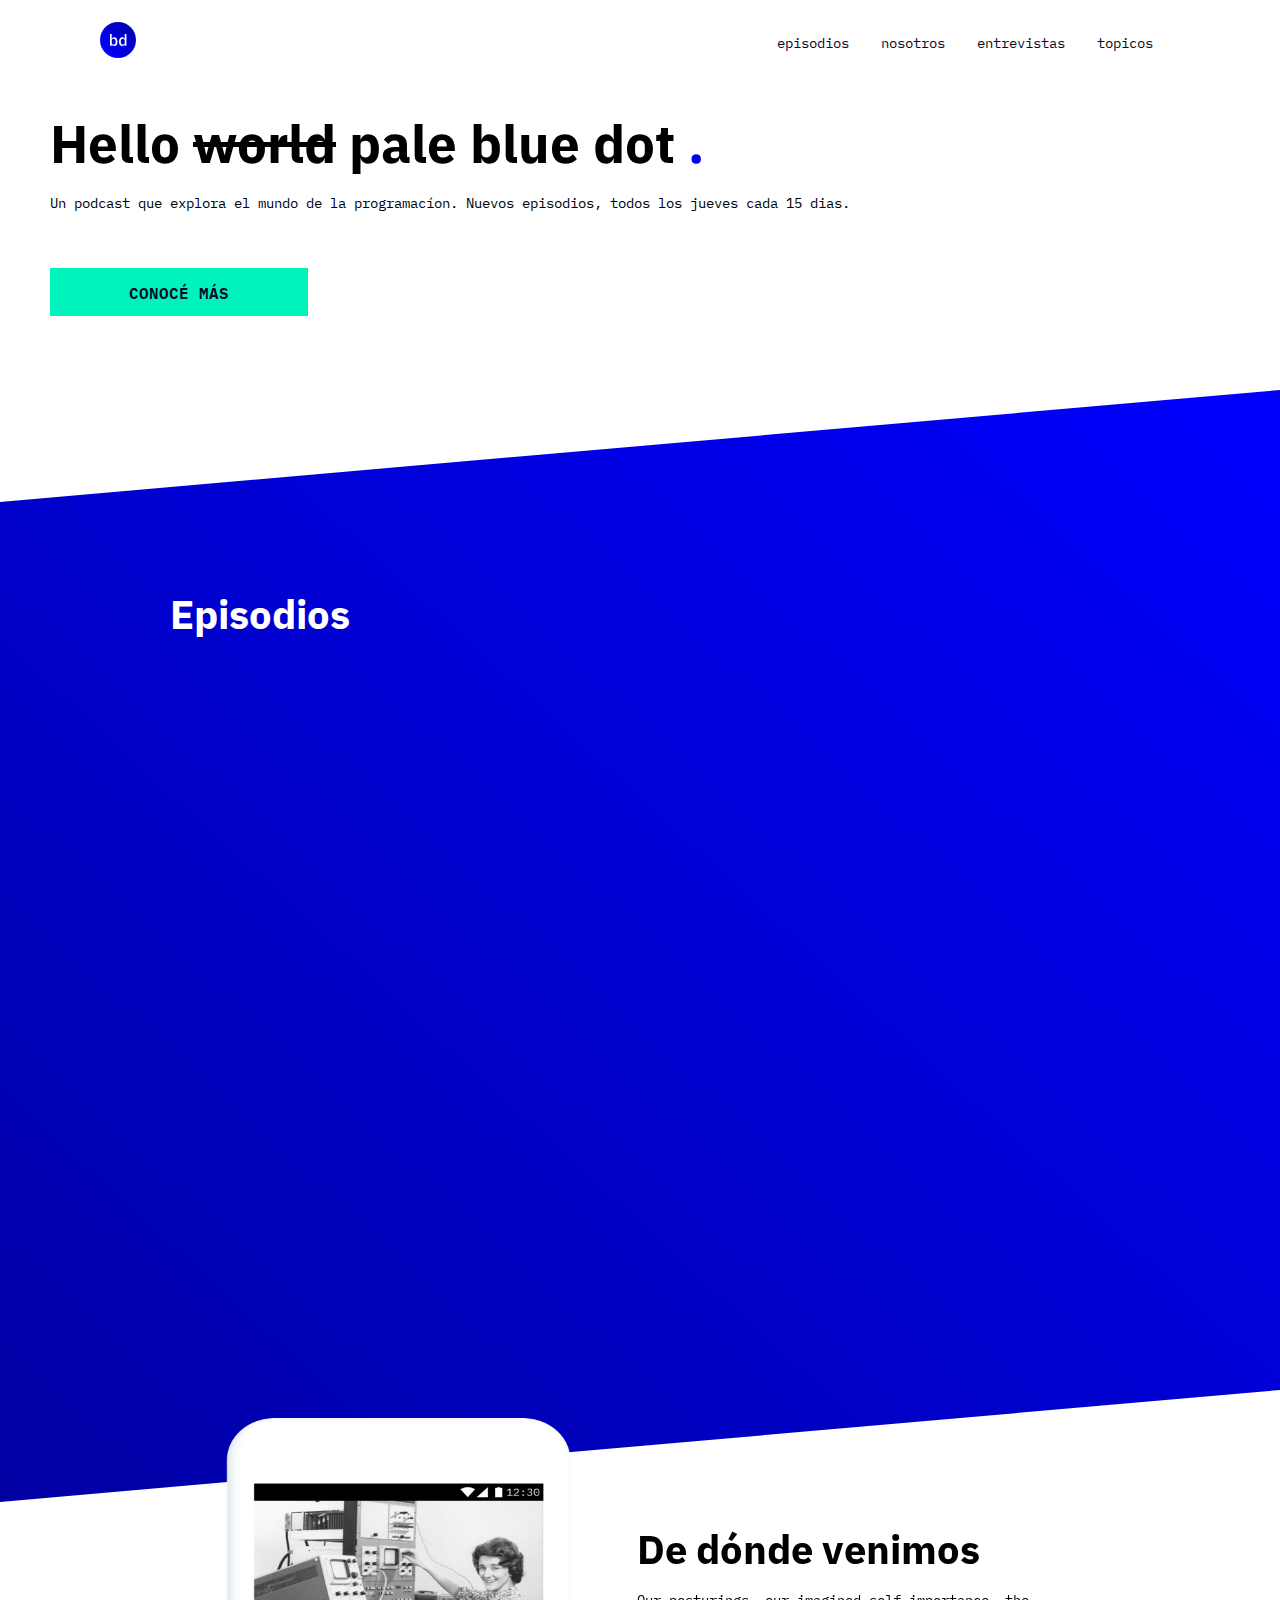
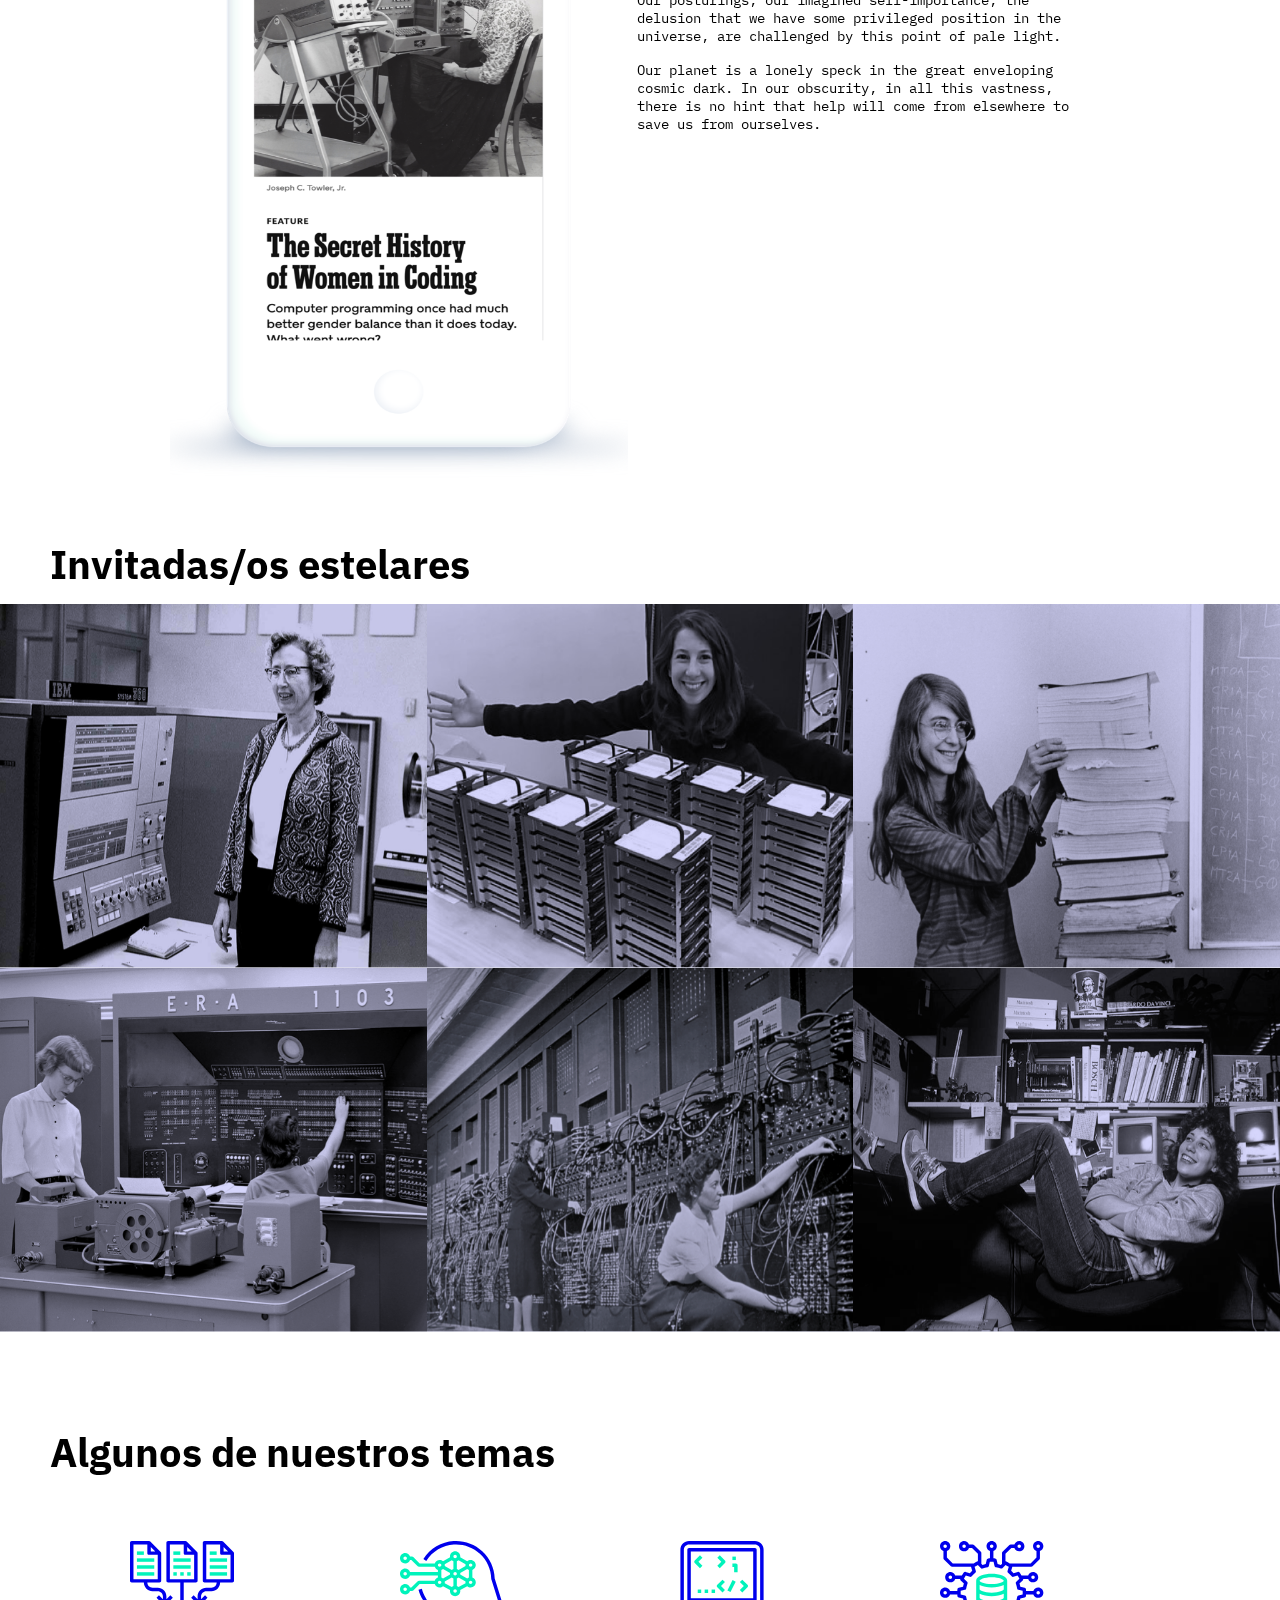
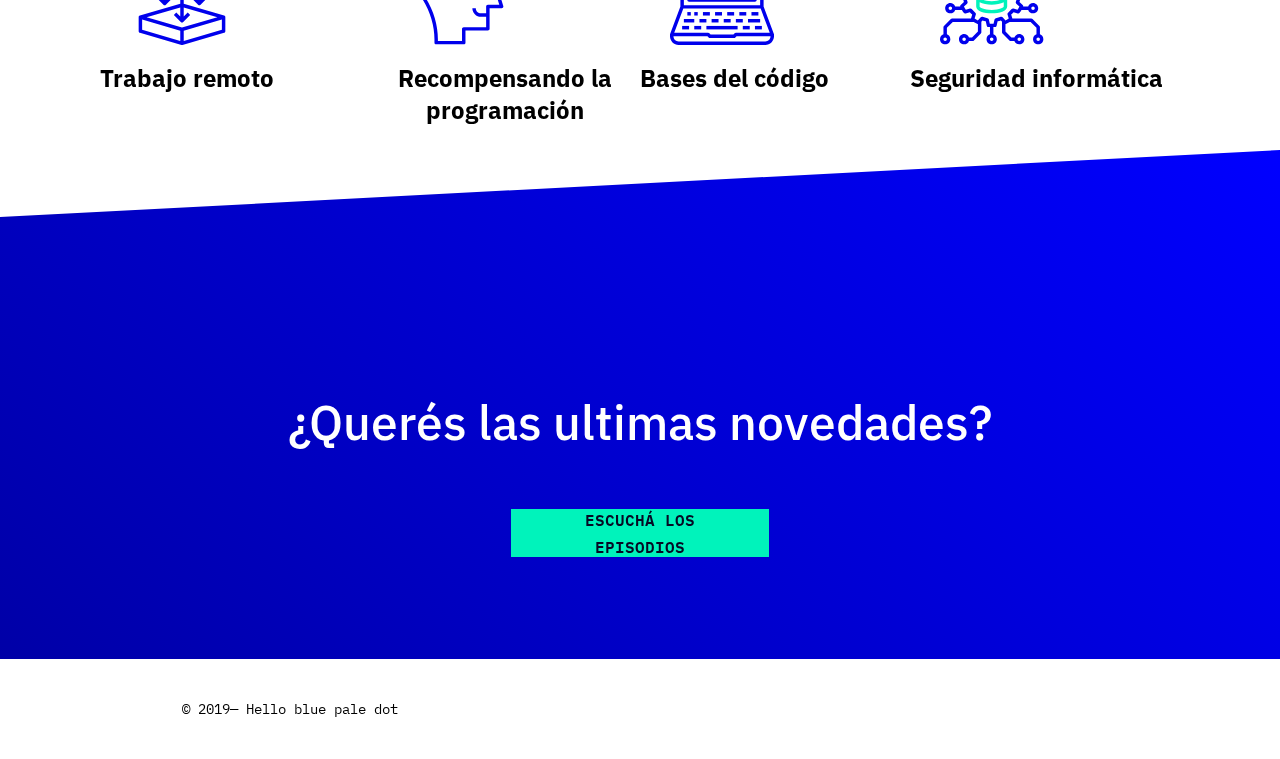
==== commit eb24f7d5: "deguging y pagina terminada" ====
--- a/pagina/index.html
+++ b/pagina/index.html
@@ -31,11 +31,9 @@
             <input type="checkbox" class="menu-check" id="menu-checked">
             <label for="menu-checked">
                 <div class="hamburguesa">
-                    <!-- &#9776 -->
                     <i class="fas fa-bars"></i>
                 </div>
                 <div class="closed">
-                    <!-- &#10006 -->
                     <i class="fas fa-times"></i>
                 </div>
             </label>
--- a/pagina/css/index.css
+++ b/pagina/css/index.css
@@ -11,7 +11,7 @@
 .background {
   position: absolute;
   content: " ";
-  top: 350px;
+  top: 390px;
   bottom: 0;
   right: 0;
   left: 0;
@@ -23,12 +23,18 @@
   background-image: linear-gradient(225deg, #0000FF 0%, #0000A3 100%);
 }
 .background.second {
-  top: 4800px;
+  top: 4950px;
   height: 385px;
 }
 
 .container {
+  display: flex;
+  flex-direction: column;
   margin: 0 20px;
+}
+
+.A-box {
+  margin: 0 9px;
 }
 
 .title {
@@ -41,7 +47,7 @@
 }
 .title.secondary-tit {
   color: #ffffff;
-  margin-top: 80px;
+  margin-top: 70px;
 }
 .title.secondary-tit h4 {
   font-weight: 500;
@@ -52,6 +58,7 @@
   margin-bottom: 14px;
 }
 .title.fourth-tit {
+  margin-top: 30px;
   margin-bottom: 37px;
 }
 .title.small {
@@ -109,6 +116,7 @@
   font-size: 14px;
   letter-spacing: 0;
   margin-top: 16px;
+  margin-right: 11px;
 }
 
 .frame {
@@ -169,7 +177,602 @@
   margin: 16px 19px 0 23px;
 }
 
+@media (min-width: 320px) {
+  .sect-4 .container-img .image {
+    align-items: center;
+    width: 100%;
+    height: 100%;
+    min-width: 320px;
+    max-width: 950px;
+    min-height: 240px;
+    max-height: 620px;
+  }
+
+  .links {
+    margin-top: 56px;
+  }
+  .links.sec-link {
+    align-self: center;
+  }
+}
+@media (min-width: 330px) {
+  .background.second {
+    transform: skewY(-3deg);
+    top: 5050px;
+    height: 380px;
+  }
+}
+@media (min-width: 350px) {
+  .img-3 {
+    margin-left: 25px;
+  }
+
+  .phone {
+    margin-left: 20px;
+  }
+
+  .background {
+    height: 1200px;
+  }
+  .background.second {
+    transform: skewY(-3deg);
+    top: 5150px;
+    height: 380px;
+  }
+}
+@media (min-width: 350px) and (min-width: 370px) {
+  .img-3 {
+    margin-left: 30px;
+  }
+
+  .phone {
+    margin-left: 25px;
+  }
+
+  .background {
+    height: 1200px;
+  }
+  .background.second {
+    transform: skewY(-3deg);
+    top: 5250px;
+    height: 380px;
+  }
+}
+@media (min-width: 390px) {
+  .img-3 {
+    margin-left: 35px;
+  }
+
+  .phone {
+    margin-left: 30px;
+  }
+
+  .background {
+    height: 1200px;
+  }
+  .background.second {
+    transform: skewY(-3deg);
+    top: 5300px;
+    height: 380px;
+  }
+}
+@media (min-width: 410px) {
+  .img-3 {
+    margin-left: 40px;
+  }
+
+  .phone {
+    margin-left: 35px;
+  }
+
+  .background {
+    height: 1200px;
+  }
+  .background.second {
+    transform: skewY(-3deg);
+    top: 5400px;
+    height: 380px;
+  }
+}
+@media (min-width: 440px) {
+  .img-3 {
+    margin-left: 45px;
+  }
+
+  .phone {
+    margin-left: 40px;
+  }
+
+  .background {
+    height: 1200px;
+  }
+  .background.second {
+    transform: skewY(-3deg);
+    top: 5490px;
+    height: 380px;
+  }
+}
+@media (min-width: 460px) {
+  .img-3 {
+    margin-left: 50px;
+  }
+
+  .phone {
+    margin-left: 45px;
+  }
+
+  .background {
+    height: 1200px;
+  }
+  .background.second {
+    transform: skewY(-3deg);
+    top: 5590px;
+    height: 380px;
+  }
+}
+@media (min-width: 470px) {
+  .img-3 {
+    margin-left: 55px;
+  }
+
+  .phone {
+    margin-left: 50px;
+  }
+
+  .background {
+    height: 1200px;
+  }
+  .background.second {
+    transform: skewY(-3deg);
+    top: 5600px;
+    height: 380px;
+  }
+}
+@media (min-width: 490px) {
+  .img-3 {
+    margin-left: 60px;
+  }
+
+  .phone {
+    margin-left: 55px;
+  }
+
+  .background {
+    height: 1200px;
+  }
+  .background.second {
+    transform: skewY(-3deg);
+    top: 5680px;
+    height: 380px;
+  }
+}
+@media (min-width: 500px) {
+  .img-3 {
+    margin-left: 70px;
+  }
+
+  .phone {
+    margin-left: 60px;
+  }
+
+  .background {
+    height: 1200px;
+  }
+  .background.second {
+    transform: skewY(-3deg);
+    top: 5700px;
+    height: 380px;
+  }
+}
+@media (min-width: 510px) {
+  .img-3 {
+    margin-left: 75px;
+  }
+
+  .phone {
+    margin-left: 65px;
+  }
+
+  .background {
+    height: 1200px;
+  }
+  .background.second {
+    transform: skewY(-3deg);
+    top: 5720px;
+    height: 380px;
+  }
+}
+@media (min-width: 530px) {
+  .img-3 {
+    margin-left: 80px;
+  }
+
+  .phone {
+    margin-left: 70px;
+  }
+
+  .background {
+    height: 1200px;
+  }
+  .background.second {
+    transform: skewY(-3deg);
+    top: 5800px;
+    height: 380px;
+  }
+}
+@media (min-width: 540px) {
+  .img-3 {
+    margin-left: 90px;
+  }
+
+  .phone {
+    margin-left: 75px;
+  }
+
+  .background {
+    height: 1200px;
+  }
+  .background.second {
+    transform: skewY(-3deg);
+    top: 5875px;
+    height: 380px;
+  }
+}
+@media (min-width: 560px) {
+  .img-3 {
+    margin-left: 140px;
+  }
+
+  .phone {
+    margin-left: 80px;
+  }
+
+  .background {
+    height: 1200px;
+  }
+  .background.second {
+    transform: skewY(-3deg);
+    top: 5950px;
+    height: 380px;
+  }
+}
+@media (min-width: 570px) {
+  .img-3 {
+    margin-left: 150px;
+  }
+
+  .phone {
+    margin-left: 85px;
+  }
+
+  .background {
+    height: 1200px;
+  }
+  .background.second {
+    transform: skewY(-3deg);
+    top: 6000px;
+    height: 380px;
+  }
+}
+@media (min-width: 590px) {
+  .img-3 {
+    margin-left: 160px;
+  }
+
+  .phone {
+    margin-left: 90px;
+  }
+
+  .background {
+    height: 1200px;
+  }
+  .background.second {
+    transform: skewY(-3deg);
+    top: 6050px;
+    height: 380px;
+  }
+}
+@media (min-width: 600px) {
+  .img-3 {
+    margin-left: 170px;
+  }
+
+  .phone {
+    margin-left: 95px;
+  }
+
+  .sect-2 {
+    margin-left: 11px;
+  }
+
+  .background {
+    height: 1200px;
+  }
+  .background.second {
+    transform: skewY(-3deg);
+    top: 6150px;
+    height: 380px;
+  }
+}
+@media (min-width: 610px) {
+  .img-3 {
+    margin-left: 180px;
+  }
+
+  .phone {
+    margin-left: 100px;
+  }
+
+  .sect-2 {
+    margin-left: 20px;
+  }
+
+  .background {
+    height: 1200px;
+  }
+  .background.second {
+    transform: skewY(-3deg);
+    top: 6200px;
+    height: 380px;
+  }
+}
+@media (min-width: 630px) {
+  .img-3 {
+    margin-left: 190px;
+  }
+
+  .phone {
+    margin-left: 105px;
+  }
+
+  .sect-2 {
+    margin-left: 25px;
+  }
+
+  .background {
+    height: 1200px;
+  }
+  .background.second {
+    transform: skewY(-3deg);
+    top: 6300px;
+    height: 380px;
+  }
+}
+@media (min-width: 650px) {
+  .img-3 {
+    margin-left: 200px;
+  }
+
+  .phone {
+    margin-left: 110px;
+  }
+
+  .sect-2 {
+    margin-left: 30px;
+  }
+
+  .background {
+    height: 1200px;
+  }
+  .background.second {
+    transform: skewY(-3deg);
+    top: 6350px;
+    height: 380px;
+  }
+}
+@media (min-width: 670px) {
+  .img-3 {
+    margin-left: 210px;
+  }
+
+  .phone {
+    margin-left: 115px;
+  }
+
+  .sect-2 {
+    margin-left: 35px;
+  }
+
+  .background {
+    height: 1200px;
+  }
+  .background.second {
+    transform: skewY(-3deg);
+    top: 6500px;
+    height: 380px;
+  }
+}
+@media (min-width: 690px) {
+  .img-3 {
+    margin-left: 220px;
+  }
+
+  .phone {
+    margin-left: 120px;
+  }
+
+  .sect-2 {
+    margin-left: 40px;
+  }
+
+  .background {
+    height: 1200px;
+  }
+  .background.second {
+    transform: skewY(-3deg);
+    top: 6550px;
+    height: 380px;
+  }
+}
+@media (min-width: 710px) {
+  .img-3 {
+    margin-left: 230px;
+  }
+
+  .phone {
+    margin-left: 125px;
+  }
+
+  .sect-2 {
+    margin-left: 45px;
+  }
+
+  .background {
+    height: 1200px;
+  }
+  .background.second {
+    transform: skewY(-3deg);
+    top: 6650px;
+    height: 380px;
+  }
+}
+@media (min-width: 730px) {
+  .sect-2 {
+    margin-left: 50px;
+  }
+
+  .background {
+    height: 1200px;
+  }
+  .background.second {
+    transform: skewY(-3deg);
+    top: 6700px;
+    height: 380px;
+  }
+}
+@media (min-width: 750px) {
+  .sect-2 {
+    margin-left: 55px;
+  }
+
+  .background {
+    height: 1200px;
+  }
+  .background.second {
+    transform: skewY(-3deg);
+    top: 6800px;
+    height: 380px;
+  }
+}
+@media (min-width: 770px) {
+  .sect-2 {
+    margin-left: 60px;
+  }
+
+  .background {
+    height: 1200px;
+  }
+  .background.second {
+    transform: skewY(-3deg);
+    top: 6875px;
+    height: 380px;
+  }
+}
+@media (min-width: 780px) {
+  .sect-2 {
+    margin-left: 65px;
+  }
+
+  .background {
+    height: 1200px;
+  }
+  .background.second {
+    transform: skewY(-3deg);
+    top: 6950px;
+    height: 380px;
+  }
+}
+@media (min-width: 790px) {
+  .sect-2 {
+    margin-left: 70px;
+  }
+
+  .background {
+    height: 1200px;
+  }
+  .background.second {
+    transform: skewY(-3deg);
+    top: 7050px;
+    height: 380px;
+  }
+}
+@media (min-width: 810px) {
+  .sect-2 {
+    margin-left: 80px;
+  }
+
+  .background {
+    height: 1200px;
+  }
+  .background.second {
+    transform: skewY(-3deg);
+    top: 7100px;
+    height: 380px;
+  }
+}
+@media (min-width: 830px) {
+  .img-3 {
+    margin-left: 250px;
+  }
+
+  .phone {
+    margin-left: 135px;
+  }
+
+  .sect-2 {
+    margin-left: 85px;
+  }
+}
+@media (min-width: 850px) {
+  .img-3 {
+    margin-left: 260px;
+  }
+
+  .phone {
+    margin-left: 140px;
+  }
+
+  .sect-2 {
+    margin-left: 90px;
+  }
+}
+@media (min-width: 870px) {
+  .img-3 {
+    margin-left: 270px;
+  }
+
+  .phone {
+    margin-left: 145px;
+  }
+
+  .sect-2 {
+    margin-left: 95px;
+  }
+}
+@media (min-width: 880px) {
+  .sect-2 {
+    margin-left: 100px;
+  }
+
+  .title.secondary-tit {
+    color: #ffffff;
+    margin-top: 90px;
+  }
+}
 @media (min-width: 950px) {
+  .img-3 {
+    margin-left: 0;
+  }
+
+  .phone {
+    margin-left: 0;
+  }
+
+  .sect-2 {
+    margin-left: 0;
+    margin-top: 0;
+  }
+
   .title {
     flex-direction: row;
     font-size: 48px;
@@ -179,10 +782,11 @@
   }
   .title.secondary-tit {
     margin-top: 200px;
+    margin-left: 75px;
   }
   .title.secondary-tit.last-tit {
-    margin-left: 100px;
     margin-top: 150px;
+    align-self: center;
   }
   .title.small {
     margin: 17px 20px;
@@ -225,7 +829,7 @@
     margin: 26px 100px;
   }
   .container-img.cont-main {
-    padding: 0 72px;
+    padding: 0 70px;
   }
   .container-img.img-2 {
     display: flex;
@@ -261,7 +865,7 @@
     height: 364px;
   }
 
-  .sect-5 {
+  .img-3 {
     margin-bottom: 40px;
   }
 
@@ -276,6 +880,14 @@
 
   .sect-6 {
     margin-top: 100px;
+  }
+
+  .sect-6 .container {
+    margin: 0;
+  }
+
+  .sect-6 .secondary-tit {
+    margin-left: 0;
   }
 
   footer {
@@ -290,7 +902,7 @@
 
   .frame {
     margin-bottom: 72px;
-    width: 284px;
+    width: 350px;
     height: 232px;
   }
 
@@ -304,7 +916,7 @@
   }
   .background.second {
     transform: skewY(-3deg);
-    top: 3300px;
+    top: 3350px;
     height: 518px;
   }
 
@@ -322,6 +934,54 @@
     padding-right: 0;
   }
 }
+@media (min-width: 1150px) {
+  .frame {
+    margin-left: 30px;
+    margin-bottom: 72px;
+    width: 450px;
+    height: 232px;
+  }
+
+  .title {
+    flex-direction: row;
+    font-size: 48px;
+  }
+  .title.secondary-tit {
+    margin-top: 200px;
+    margin-left: 120px;
+  }
+  .title.last-tit {
+    margin-left: 0;
+  }
+}
+@media (min-width: 1250px) {
+  .title {
+    flex-direction: row;
+    font-size: 48px;
+  }
+  .title.secondary-tit {
+    margin-top: 200px;
+    margin-left: 120px;
+  }
+  .title.secondary-tit.last-tit {
+    margin-left: 0;
+    margin-top: 150px;
+  }
+}
+@media (min-width: 1350px) {
+  .title {
+    flex-direction: row;
+    font-size: 48px;
+  }
+  .title.secondary-tit {
+    margin-top: 200px;
+    margin-left: 120px;
+  }
+  .title.secondary-tit.last-tit {
+    margin-left: 0;
+    margin-top: 150px;
+  }
+}
 @media (min-width: 1440px) {
   .title {
     flex-direction: row;
@@ -332,9 +992,9 @@
   }
   .title.secondary-tit {
     margin-top: 200px;
+    margin-left: 0;
   }
   .title.secondary-tit.last-tit {
-    margin-left: 200px;
     margin-top: 150px;
   }
   .title.secondary-tit.small {
@@ -466,7 +1126,7 @@
   }
   .background.second {
     transform: skewY(-3deg);
-    top: 3285spx;
+    top: 3325px;
     height: 518px;
   }
 
